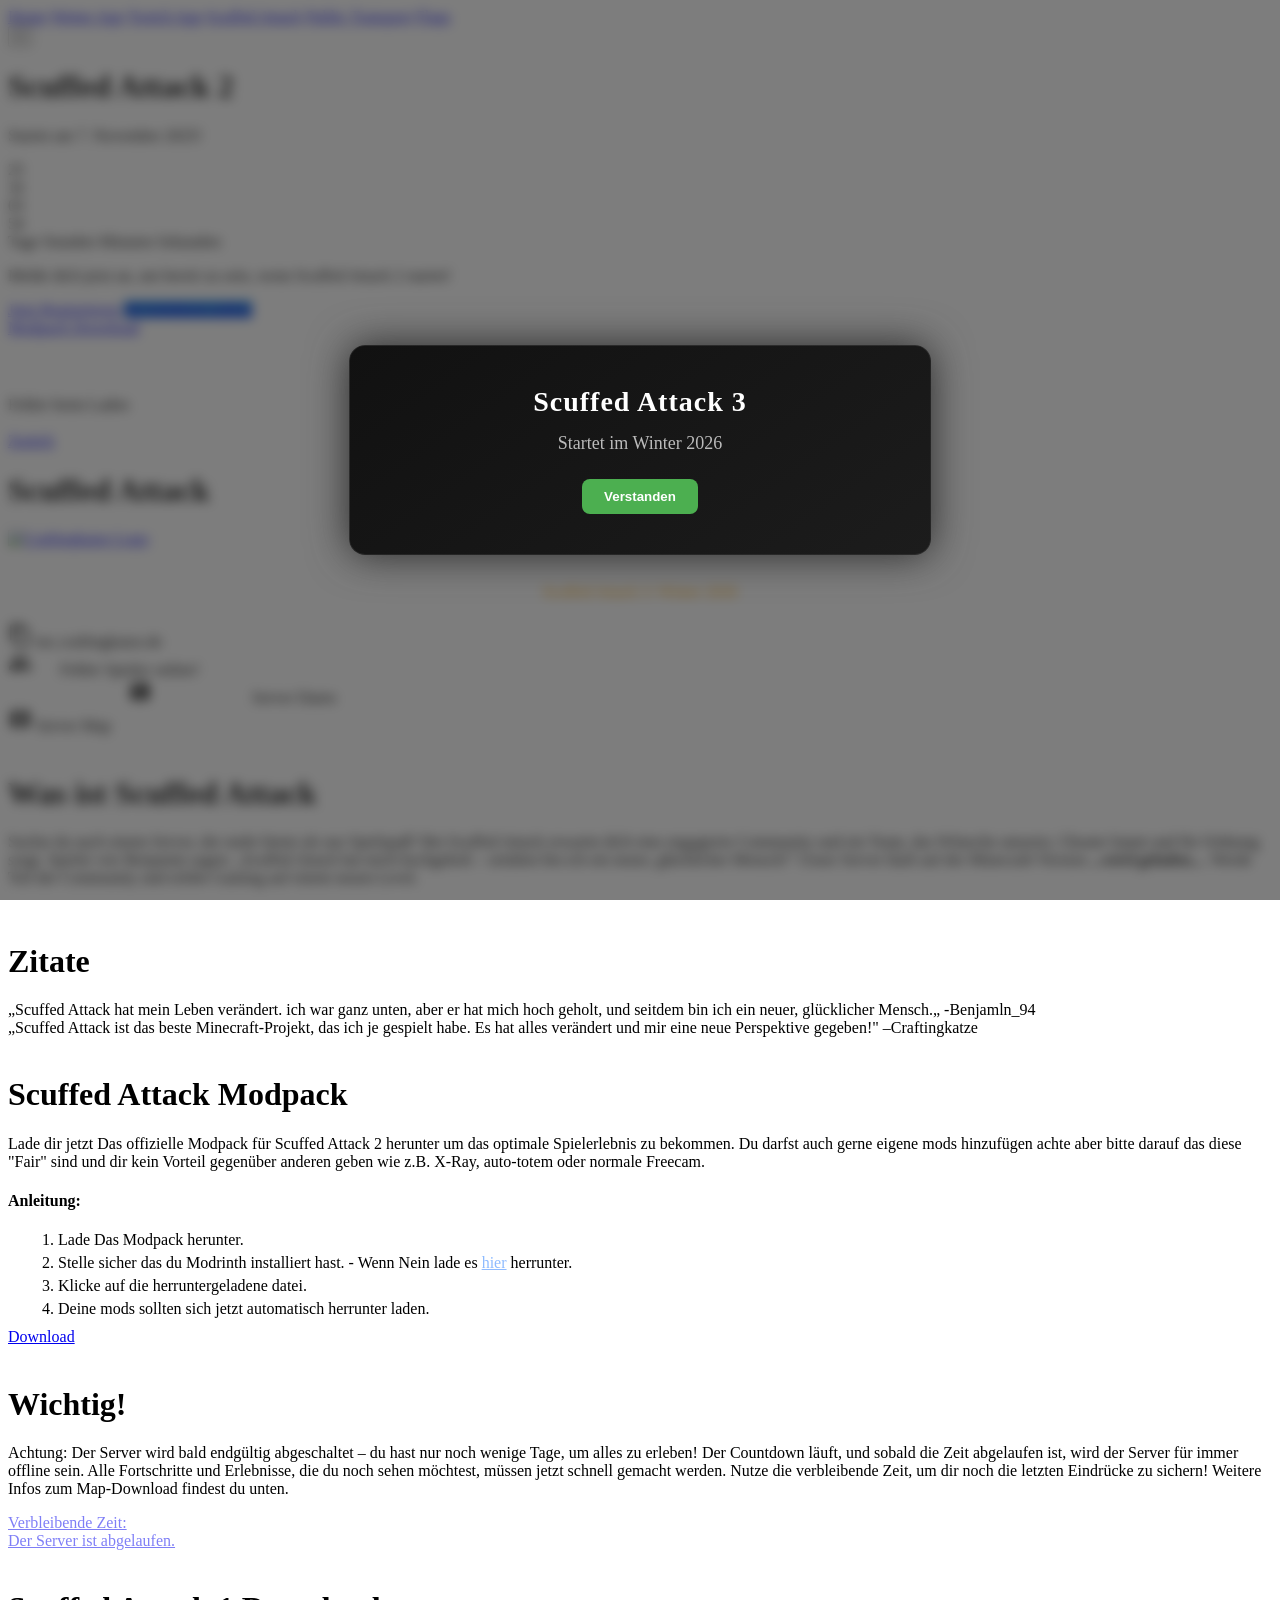
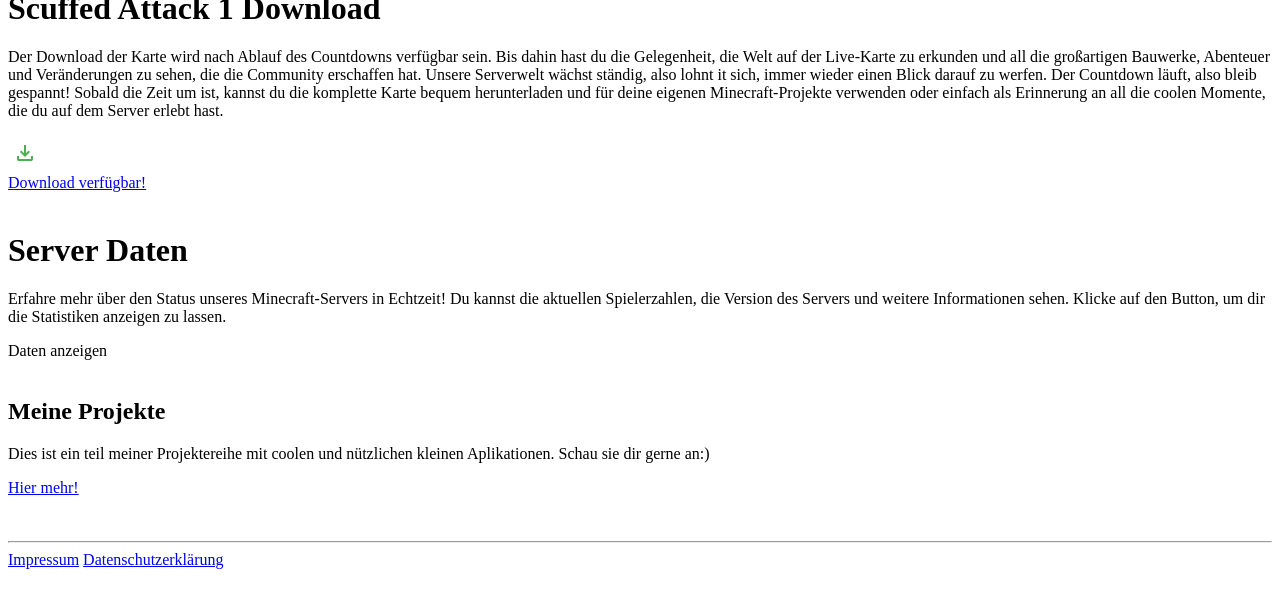
==== server.html @ d5ae9a17 "Rename server.html.txt to server.html" ====
<!DOCTYPE html>
<html lang="de">
<head>
    <link rel="icon" type="image/png" href="CC v2-1grau (1) - Kopie.png">
    <nav>
        <a href="/" >Home</a>
        <a href="wetter" >Wetter App</a>
        <a href="twitch">Twitch App</a>
        <a href="server" class="active">Scuffed Attack</a>
        <a href="/bvg/">Public Transport</a>
        <a href="flags">Flags</a>
    </nav>
    <meta charset="UTF-8">
    <link rel="stylesheet" href="https://cdnjs.cloudflare.com/ajax/libs/font-awesome/6.0.0-beta3/css/all.min.css">
    <link href="https://fonts.googleapis.com/icon?family=Material+Icons" rel="stylesheet">
    <link href="https://fonts.googleapis.com/icon?family=Material+Icons+Outlined" rel="stylesheet">
    <link href="https://fonts.googleapis.com/icon?family=Material+Symbols+Outlined" rel="stylesheet" />
    <link rel="stylesheet" href="https://fonts.googleapis.com/css2?family=Material+Symbols+Outlined:opsz,wght,FILL,GRAD@20..48,100..700,0..1,-50..200&icon_names=download" />
    <link rel="stylesheet" href="https://fonts.googleapis.com/css2?family=Material+Symbols+Outlined:opsz,wght,FILL,GRAD@20..48,100..700,0..1,-50..200&icon_names=open_in_new" />
    <meta name="viewport" content="width=device-width, initial-scale=1.0">
    <title>Scuffed Attack</title>
    <link rel="stylesheet" href="style.css">
    <link rel="stylesheet" href="server-style3.css">
       
</head>
<body>
<div id="winterPopup" onclick="closeWinterPopup()" style="
    position: fixed;
    inset: 0;
    background: #2c2c2c9c;
    backdrop-filter: blur(6px);
    display: flex;
    align-items: center;
    justify-content: center;
    z-index: 9999;
    font-family: inherit;
">

    <div style="
        background: linear-gradient(145deg, #111, #1c1c1c);
        color: #fff;
        padding: 40px 50px;
        border-radius: 16px;
        text-align: center;
        max-width: 480px;
        width: 90%;
        border: 1px solid rgba(255,255,255,0.08);
        box-shadow: 0 0 40px #2c2c2c;
        animation: popupFade 0.4s ease;
    ">
        <h2 style="
            margin: 0 0 15px 0;
            font-size: 28px;
            letter-spacing: 1px;
        ">
            Scuffed Attack 3
        </h2>

        <p style="
            margin: 0;
            font-size: 18px;
            color: #bbb;
        ">
            Startet im Winter 2026
        </p>

        <button onclick="document.getElementById('winterPopup').style.display='none'"
            style="
                margin-top: 25px;
                padding: 10px 22px;
                border-radius: 8px;
                border: none;
                background: #4CAF50;
                color: white;
                font-weight: 600;
                cursor: pointer;
                transition: all 0.2s ease;
            "
            onmouseover="this.style.transform='scale(1.05)'"
            onmouseout="this.style.transform='scale(1)'"
        >
            Verstanden
        </button>
    </div>
</div>

<style>
@keyframes popupFade {
    from { opacity: 0; transform: scale(0.9); }
    to { opacity: 1; transform: scale(1); }
}
</style>

    <!-- Fullscreen Popup -->
    <div id="fullscreen-popup">
        <button class="close-popup" onclick="closeFullscreenPopup()">×</button> 
        <div class="popup-content">
            <h1 class="popup-title">Scuffed Attack 2</h1>
            <p class="popup-subtitle">Startet am 7. November 2025!</p>
            
            <div class="countdown-container">
                <div class="countdown-row">
                    <div class="countdown-item" id="countdown-days">00</div>
                    <div class="countdown-item" id="countdown-hours">00</div>
                    <div class="countdown-item" id="countdown-minutes">00</div>
                    <div class="countdown-item" id="countdown-seconds">00</div>
                </div>
                <div class="countdown-labels">
                    <span class="countdown-label">Tage</span>
                    <span class="countdown-label">Stunden</span>
                    <span class="countdown-label">Minuten</span>
                    <span class="countdown-label">Sekunden</span>
                </div>
            </div>
            
            <p class="popup-message">Melde dich jetzt an, um bereit zu sein, wenn Scuffed Attack 2 startet!</p>
            <a href="https://tally.so/r/wo4P4P" target="_self" class="signup-button">Jetzt Registrieren</a>
            <a href="https://www.paypal.com/pool/9jJ4zu03XI?sr=ancr" target="_blank" class="signup-button" style="background-color: #0170df;">3€ Gebühren zahlen</a>
            <br>
           
          
             <div>
            <a class="server-card" href="https://craftingkatze.de/mod-download/scuffed-attack-2-v1.mrpack" target="_blank">Modpack Download</a>
            </div>

            <h3 style="color: #fff;">Bereits registrierte Spieler:</h3>
            
            <!-- Hier wird die Liste der registrierten Spieler angezeigt -->
            <div class="registered-players-popup">
                <div id="all-players-list" class="loading">Lade Spieler...</div>
            </div>
            
            <br>
            <a href="https://craftingkatze.de" target="_self" class="server-card">Zurück</a>
        </div>
    </div>

    <header>
        <h1 class="card-textzwei">Scuffed Attack</h1>
        <a href="/" target="_">
            <img src="CC v2-1grau (1) - Kopie.png" alt="Craftingkatze Logo" class="logo" draggable="false">
        </a>        
        <div class="card-textzwei" style="display: flex; align-items: center; justify-content: center; height: 3vh; margin-top: 30px; user-select: none; -webkit-user-select: none; -ms-user-select: none;">
            <div class="server-card" title="Serverstatus: Klicke zum Aktualisieren" onclick="checkServerStatus()" style="width: 25%; text-align: center; min-width: 350px; max-width: 500px;">
                <span id="status-indicator" class="status-dot"></span>
                <span class="card-text" id="server-status">Lädt...</span>
            </div>
        </div>
    </header>
<br>
<div class="cards-container">
    <!-- Server-IP-Karte -->
    <div class="server-card" title="Klicke, um die Server-IP zu kopieren" onclick="copyToClipboard('mc.craftingkatze.de')">
        <span class="material-icons">content_copy</span>
        <span id="copyButton" class="card-text">mc.craftingkatze.de</span>
    </div>

    <!-- Spieleranzahl-Karte -->
    <div class="server-card" style="user-select: none; -webkit-user-select: none; -ms-user-select: none;" title="Spieleranzahl auf dem Server" onclick="showPlayerList()">
        <span class="material-icons">groups</span>
        <span class="card-text" id="player-count">Lädt...</span>
        <span class="card-text"> Spieler online!</span>
    </div>
</div>
<div class="cards-container">
    <!-- Server Daten -->
    <div class="server-card" title="Klicke, um die Server Daten anzuzeigen" onclick="openServerData()">
        <span class="material-icons">data_saver_on</span>
        <span class="card-text">Server Daten</span>
    </div>

    <!-- Map -->
     <!--style="pointer-events: none; opacity: 0.5;"-->
    <div class="server-card" title="Klicke, um die Server Map zu öffnen" onclick="openMapPopup()">
        <span class="material-icons">map</span>
         <span class="card-text">Server Map</span>
    </div>
</div>


    
<!-- Map Popup -->
<div id="map-popup" style="
    display:none;
    position:fixed;
    inset:0;
    background:rgba(0,0,0,0.8);
    backdrop-filter: blur(6px);
    z-index:9999;
    align-items:center;
    justify-content:center;
    flex-direction:column;
">

    <button onclick="closeMapPopup()" style="
        position:absolute;
        top:20px;
        right:30px;
        font-size:30px;
        background:none;
        border:none;
        color:white;
        cursor:pointer;
    ">×</button>

    <div style="max-width:90%; max-height:90%; overflow:auto;">
        <h2 style="color: #fff;">Scuffed Attack 2 Map</h2>
        <br>
        <img src="map/scuffed-attack-2-map.png" style="width:100%; margin-bottom:20px; border-radius:12px;">
    </div>
</div>
<br>
    <main>
        <div class="content">
            <h1 class="descriptionuno">Was ist Scuffed Attack</h1>
            <div class="description">
                <p id="server-description">
                    Suchst du nach einem Server, der mehr bietet als nur Spielspaß? Bei Scuffed Attack erwartet dich eine engagierte Community und ein Team, das Wünsche umsetzt, Cheater bannt und für Ordnung sorgt. Spieler wie Benjamin sagen: „Scuffed Attack hat mich hochgeholt – seitdem bin ich ein neuer, glücklicher Mensch!"
                    Unser Server läuft auf der Minecraft-Version <span style="font-weight: bold;" id="server-version">...wird geladen...</span>. Werde Teil der Community und erlebe Gaming auf einem neuen Level.
                </p>
            </div>
        </div>
        
<div id="player-list-modal" style="display:none; position: fixed; top: 50%; left: 50%; transform: translate(-50%, -50%); z-index: 1000;">
    <h2>Spielerliste</h2>
    
    <!-- Online-Spieler Bereich -->
    <div class="player-list-section">
        <h3><span class="status-indicator online-indicator"></span>Online: <span id="online-count" class="player-count">00</span></h3> 
        <div id="online-players"></div>
    </div>
    
    <!-- Trennlinie -->
    <div class="list-divider"></div>
    
    <!-- Offline-Spieler Bereich -->
    <div class="player-list-section">
        <h3><span class="status-indicator offline-indicator"></span>Offline: <span id="offline-count" class="player-count">00</span></h3>
        <div id="offline-players"></div>
    </div>
    
    <button class="server-card" onclick="closePlayerList()">Schließen</button>
</div>

        <!-- Modal für registrierte Spieler -->
        <div id="registered-players-modal" style="display:none; position: fixed; top: 50%; left: 50%; transform: translate(-50%, -50%); z-index: 1000;">
            <div class="modal-content">
                <h2>Registrierte Spieler</h2>
                <div id="registered-players-list" class="player-list loading">Lade Spieler...</div>
                <button class="server-card" onclick="closeRegisteredPlayers()">Schließen</button>
            </div>
        </div>
        
        <div id="overlay" style="display: none; position: fixed; top: 0; left: 0; width: 100%; height: 100%; background: rgba(0, 0, 0, 0.7); z-index: 999;" onclick="closePlayerList(); closeRegisteredPlayers();"></div>
        
      <br>
      
      <div class="content">
          <h1 class="descriptionuno">Zitate</h1>
          <div class="quotes-section">
              <div class="quote-card">
                  „Scuffed Attack hat mein Leben verändert. ich war ganz unten, aber er hat mich hoch geholt, und seitdem bin ich ein neuer, glücklicher Mensch.„ -Benjamln_94
              </div>
              <div class="quote-card">
                  „Scuffed Attack ist das beste Minecraft-Projekt, das ich je gespielt habe. Es hat alles verändert und mir eine neue Perspektive gegeben!" –Craftingkatze
              </div>               
          </div>
      </div>

      <br>
         <div class="content">
          <h1 class="descriptionuno">Scuffed Attack Modpack</h1>
          <div class="description">
            <p>
              Lade dir jetzt Das offizielle Modpack für Scuffed Attack 2 herunter um das optimale Spielerlebnis zu bekommen. Du darfst auch gerne eigene mods hinzufügen achte aber bitte darauf das diese
              "Fair" sind und dir kein Vorteil gegenüber anderen geben wie z.B. X-Ray, auto-totem oder normale Freecam.
            </p>
            <h4>Anleitung:</h4>
            <ol style="margin: 10px;">
               <li style="margin-bottom: 5px;">Lade Das Modpack herunter. </li>
                  <li style="margin-bottom: 5px;">Stelle sicher das du Modrinth installiert hast. 
                      - Wenn Nein lade es <a style="color: rgb(142, 187, 255); font-weight: normal; text-decoration: underline;" href="https://modrinth.com/app" target="_blank">hier</a> herrunter.</li>  
                  <li style="margin-bottom: 5px;">Klicke auf die herruntergeladene datei.</li>  
                  <li>Deine mods sollten sich jetzt automatisch herrunter laden.</li>  
            </ol>
          </div>
          <div>
            <a class="server-card" href="https://craftingkatze.de/mod-download/scuffed-attack-2-v1.mrpack" target="_blank">Download</a>
          </div>
      </div>
      <br> 
     <!-- <div class="content">
          <h1 class="descriptionuno">Server Live Map</h1>
          <div class="description">
              <p>
                  Entdecke die Welt von unserem Minecraft-Server in Echtzeit! Unsere Live-Karte zeigt dir alle wichtigen Details, die du brauchst, um in unserer Welt richtig durchzustarten. Egal, ob du gerade auf einem Abenteuer bist, neue Bauwerke entdecken möchtest oder einfach nur sehen willst, was andere Spieler gerade tun – die Karte bietet dir einen spannenden Überblick. Du kannst Spielerstandorte, riesige Bauten und sogar versteckte Geheimnisse entdecken, die du sonst vielleicht nie finden würdest. 
              </p>
          </div>
          <div>
              <a class="server-card" id="map-button" href="http://www.map.craftingkatze.de/?worldname=FinalWorld2&mapname=flat&zoom=3&x=2646&y=64&z=4231#" target="_blank" title="Karte Online">Karte öffnen</a>
          </div>
      </div>
      
      <br>
-->
      
      <div class="content">
          <h1 class="descriptionuno">Wichtig!</h1>
          <div class="description">
              <p>
                  Achtung: Der Server wird bald endgültig abgeschaltet – du hast nur noch wenige Tage, um alles zu erleben! Der Countdown läuft, und sobald die Zeit abgelaufen ist, wird der Server für immer offline sein. Alle Fortschritte und Erlebnisse, die du noch sehen möchtest, müssen jetzt schnell gemacht werden. Nutze die verbleibende Zeit, um dir noch die letzten Eindrücke zu sichern! Weitere Infos zum Map-Download findest du unten.
              </p>
              <div>
                  <div style="pointer-events: none; opacity: 0.5;" title="Nach Ablauf ist der Server für immer aus!">
                      <a class="server-card" id="material-symbols-outlined" href="#">    
                          <span class="card-textzwei">Verbleibende Zeit:</span>
                          <div id="timeRemaining">Lädt...</div>
                      </a>
                  </div>
              </div>
          </div>
      </div>
        
      <br>
      
      <div class="content">
          <h1 class="descriptionuno">Scuffed Attack 1 Download</h1>
          <div class="description">
              <p>
                Der Download der Karte wird nach Ablauf des Countdowns verfügbar sein. Bis dahin hast du die Gelegenheit, die Welt auf der Live-Karte zu erkunden und all die großartigen Bauwerke, Abenteuer und Veränderungen zu sehen, die die Community erschaffen hat. Unsere Serverwelt wächst ständig, also lohnt it sich, immer wieder einen Blick darauf zu werfen. Der Countdown läuft, also bleib gespannt! Sobald die Zeit um ist, kannst du die komplette Karte bequem herunterladen und für deine eigenen Minecraft-Projekte verwenden oder einfach als Erinnerung an all die coolen Momente, die du auf dem Server erlebt hast.
              </p>
          </div>
          <div>
            <div title="Nach Ablauf ist Der Map-Download möglich">
              <a class="server-card" id="download-button" href="https://drive.usercontent.google.com/download?id=11FDvL9d7p83rmGUDhzwGLV-Vmwrrmx39&export=download&authuser=0&confirm=t&uuid=11e3dd3d-9fa9-4ae5-84e6-7ce6e0be6c1f&at=AIrpjvOAQni9lmnszy-D8vRRf9bf%3A1736375994568" target="_blank">    
              <svg xmlns="http://www.w3.org/2000/svg" height="24px" viewBox="0 -960 960 960" width="24px" fill="#4CAF50" style="margin: 5px;">
              <path d="M480-320 280-520l56-58 104 104v-326h80v326l104-104 56 58-200 200ZM240-160q-33 0-56.5-23.5T160-240v-120h80v120h480v-120h80v120q0 33-23.5 56.5T720-160H240Z"/>
              </svg>
                <div id="countdown">Lädt...</div>
              <span class="card-textzwei"></span>
              </a>
          </div>
      </div>
      </div>
      
      <br>
      
      <div class="content">
          <h1 class="descriptionuno">Server Daten</h1>
          <div class="description">
            <p>
              Erfahre mehr über den Status unseres Minecraft-Servers in Echtzeit! Du kannst die aktuellen Spielerzahlen, die Version des Servers und weitere Informationen sehen. Klicke auf den Button, um dir die Statistiken anzeigen zu lassen.
            </p>
          </div>
          <div>
            <a class="server-card" onclick="openServerData()">Daten anzeigen</a>
          </div>
      </div>
      
      <!-- Popup für die Serverstatistiken -->
      <div id="server-data-modal" style="display:none; position: fixed; top: 50%; left: 50%; transform: translate(-50%, -50%); z-index: 1000;">
          <div>
              <h2>Serverdaten</h2>
              <div id="server-data" class="server-data loading">Lade Serverdaten...</div>
              <!-- Button zum Schließen des Popups -->
              <button class="server-card" onclick="closeServerData()">Schließen</button>
          </div>
      </div>
      <br>
       <section class="projects">
        <h2>Meine Projekte</h2>
        <p>Dies ist ein teil meiner Projektereihe mit coolen und nützlichen kleinen Aplikationen. Schau sie dir gerne an:) </p>
        <div class="project-buttons">
            <a href="/#Projekte" class="project-button">Hier mehr!</a>
        </div>
        <br />
    </section>
      <br>
    </main>
    
    <hr>
    
    <div class="footer">
        <a href="/imp">Impressum</a>
        <a href="/Datenschutzerklaerung">Datenschutzerklärung</a>
    </div>
    <br>

    <script>
    // ========== KONFIGURATION ==========
    const CONFIG = {
        GOOGLE_SHEETS_URL: '/tabelle/example1.tsv',
        PRIMARY_TSV_URL: 'https://docs.google.com/spreadsheets/d/e/2PACX-1vSjFudCkidZAMLqBf2TtXORa27pJhDtHcm_8tmL-iZNMp1x-VVVLCUZ7BT0UUVZt9H8jK07Npvl3ZGu/pub?gid=0&single=true&output=tsv',
        SERVER_IP: "mc.craftingkatze.de",
        API_URL: "https://api.mcstatus.io/v2/status/java/mc.craftingkatze.de",
        SERVER_SHUTDOWN_DATE: '2026-01-11T00:30:00',
        SCUFFED_ATTACK_2_DATE: '2026-12-31T23:59:59',
        CACHE_DURATION: 30000,
        RETRY_DELAY: 5000,
        MAX_RETRIES: 3
    };

    // ========== GLOBALE VARIABLEN ==========
    let specialPlayers = [];
    let cache = {
        players: { data: null, timestamp: 0 },
        serverStatus: { data: null, timestamp: 0 },
        registeredPlayers: { data: null, timestamp: 0 }
    };
    let retryCounters = {
        players: 0,
        serverStatus: 0,
        registeredPlayers: 0
    };

    // ========== CACHE MANAGEMENT ==========
    function getCachedData(key) {
        const now = Date.now();
        const cached = cache[key];
        if (cached && cached.data && (now - cached.timestamp) < CONFIG.CACHE_DURATION) {
            console.log(`[CACHE] ${key} aus Cache geladen`);
            return cached.data;
        }
        return null;
    }

    function setCachedData(key, data) {
        cache[key] = {
            data: data,
            timestamp: Date.now()
        };
    }

    // ========== FEHLERBEHANDLUNG ==========
    function handleError(context, error, elementId = null, fallbackText = "Fehler") {
        console.error(`[${context}] Fehler:`, error);
        
        if (elementId && document.getElementById(elementId)) {
            const element = document.getElementById(elementId);
            element.textContent = fallbackText;
            element.classList.add('error-message');
            element.classList.remove('loading');
        }
        
        // Retry-Logik
        if (retryCounters[context] < CONFIG.MAX_RETRIES) {
            retryCounters[context]++;
            console.log(`[${context}] Wiederholung ${retryCounters[context]}/${CONFIG.MAX_RETRIES} in ${CONFIG.RETRY_DELAY}ms`);
            setTimeout(() => {
                switch(context) {
                    case 'players':
                        fetchPlayerCount();
                        fetchPlayerList();
                        break;
                    case 'serverStatus':
                        checkServerStatus();
                        break;
                    case 'registeredPlayers':
                        loadRegisteredPlayersForPopup();
                        break;
                }
            }, CONFIG.RETRY_DELAY);
        }
    }

    // ========== SPECIAL PLAYERS MANAGEMENT ==========
    function loadSpecialPlayersFromSheet() {
        console.log("[LOAD] Lade specialPlayers...");
        
        const cached = getCachedData('registeredPlayers');
        if (cached) {
            processSpecialPlayers(cached);
            return;
        }

        // Zuerst versuchen, von example.com zu laden (schneller)
        fetch(CONFIG.GOOGLE_SHEETS_URL)
            .then(response => {
                if (!response.ok) throw new Error(`HTTP ${response.status}`);
                return response.text();
            })
            .then(tsvData => {
                setCachedData('registeredPlayers', tsvData);
                processSpecialPlayers(tsvData);
                retryCounters.registeredPlayers = 0;
            })
            .catch(error => {
                console.log("[LOAD] example.com fehlgeschlagen, versuche TSV-URL...");
                // Fallback auf die langsame TSV-URL
                fetch(CONFIG.PRIMARY_TSV_URL)
                    .then(response => {
                        if (!response.ok) throw new Error(`HTTP ${response.status}`);
                        return response.text();
                    })
                    .then(tsvData => {
                        setCachedData('registeredPlayers', tsvData);
                        processSpecialPlayers(tsvData);
                        retryCounters.registeredPlayers = 0;
                    })
                    .catch(fallbackError => {
                        handleError('registeredPlayers', fallbackError);
                    });
            });
    }

    // In der processSpecialPlayers Funktion - Beitragsstatus aus Spalte 12 lesen
    function processSpecialPlayers(tsvData) {
        const rows = tsvData.split('\n').slice(1);
        specialPlayers = [];
        
        rows.forEach(row => {
            if (row.trim() === '') return;
            
            const columns = row.split('\t');
            if (columns.length < 12) return;
            
            const minecraftName = columns[5] ? columns[5].trim() : '';
            const tag = columns[9] ? columns[9].trim().toLowerCase() : '';
            const hasPaid = columns[12] ? columns[12].trim().toLowerCase() === 'true' : false;
            const coordX = columns[10] ? columns[10].trim() : '';
            const coordY = columns[11] ? columns[11].trim() : '';
            
            if (minecraftName && minecraftName !== 'Unbekannt') {
                let formattedTag = "Player";
                switch(tag) {
                    case 'owner':
                        formattedTag = "Owner";
                        break;
                    case 'admin':
                        formattedTag = "Admin";
                        break;
                    case 'co-admin':
                        formattedTag = "Co-Admin";
                        break;
                    case 'vip':
                        formattedTag = "VIP";
                        break;
                    default:
                        formattedTag = "Player";
                }
                
                let generatedLink = "";
                if (coordX && coordY) {
                    generatedLink = `http://www.map.craftingkatze.de/#world1:${coordX}:36:${coordY}:266:0:0:0:1:flat`;
                }
                
                specialPlayers.push({
                    name: minecraftName,
                    extraLink: generatedLink,
                    tag: formattedTag,
                    hasPaid: hasPaid,
                    hasLink: generatedLink && generatedLink !== '' && isValidUrl(generatedLink),
                    coordX: coordX,
                    coordY: coordY
                });
            }
        });
        
        console.log("[LOAD] Special players geladen:", specialPlayers.length);
    }

    function isValidUrl(string) {
        try {
            const url = new URL(string);
            return url.protocol === "http:" || url.protocol === "https:";
        } catch (_) {
            return false;
        }
    }

    function createPlayerTag(tagType) {
        const tag = document.createElement("span");
        tag.classList.add("player-tag");
        
        switch(tagType) {
            case "Admin":
                tag.classList.add("tag-admin");
                tag.textContent = "Admin";
                break;
            case "Owner":
                tag.classList.add("tag-owner");
                tag.textContent = "Owner";
                break;
            case "Co-Admin":
                tag.classList.add("tag-coadmin");
                tag.textContent = "Co-Admin";
                break;
            case "VIP":
                tag.classList.add("tag-vip");
                tag.textContent = "Donor";
                break;
            default:
                tag.classList.add("tag-player");
                tag.textContent = "Player";
        }
        
        return tag;
    }

    function getSpecialPlayers() {
        return specialPlayers.length > 0 ? specialPlayers : [];
    }

    // ========== FULLSCREEN POPUP ==========
    function showFullscreenPopup() {
        const popup = document.getElementById('fullscreen-popup');
        const targetDate = new Date(CONFIG.SCUFFED_ATTACK_2_DATE).getTime();
        const now = new Date().getTime();
        
        if (now < targetDate) {
            popup.classList.remove('hidden');
            startCountdown();
            loadRegisteredPlayersForPopup();
            popup.classList.add('hidden'); // -- "" DAS VERHINDERT DAS POPUP "" --
        } else {
            popup.classList.add('hidden');
        }
    }
    
    function closeFullscreenPopup() {
        document.getElementById('fullscreen-popup').classList.add('hidden');
    }
    
    function startCountdown() {
        const targetDate = new Date(CONFIG.SCUFFED_ATTACK_2_DATE).getTime();
        
        function updateCountdown() {
            const now = new Date().getTime();
            const timeLeft = targetDate - now;
            
            if (timeLeft <= 0) {
                closeFullscreenPopup();
                return;
            }
            
            const days = Math.floor(timeLeft / (1000 * 60 * 60 * 24));
            const hours = Math.floor((timeLeft % (1000 * 60 * 60 * 24)) / (1000 * 60 * 60));
            const minutes = Math.floor((timeLeft % (1000 * 60 * 60)) / (1000 * 60));
            const seconds = Math.floor((timeLeft % (1000 * 60)) / 1000);
            
            document.getElementById('countdown-days').textContent = days.toString().padStart(2, '0');
            document.getElementById('countdown-hours').textContent = hours.toString().padStart(2, '0');
            document.getElementById('countdown-minutes').textContent = minutes.toString().padStart(2, '0');
            document.getElementById('countdown-seconds').textContent = seconds.toString().padStart(2, '0');
            
            setTimeout(updateCountdown, 1000);
        }
        
        updateCountdown();
    }

    // ========== REGISTRIERTE SPIELER ==========
    function loadRegisteredPlayersForPopup() {
        const allPlayersList = document.getElementById("all-players-list");
        if (!allPlayersList) return;
        
        allPlayersList.innerHTML = "Lade Spieler...";
        allPlayersList.classList.add('loading');

        const cached = getCachedData('registeredPlayers');
        if (cached) {
            displayRegisteredPlayers(cached, allPlayersList);
            return;
        }

        // Zuerst versuchen, von example.com zu laden (schneller)
        fetch(CONFIG.GOOGLE_SHEETS_URL)
            .then(response => {
                if (!response.ok) throw new Error(`HTTP ${response.status}`);
                return response.text();
            })
            .then(tsvData => {
                setCachedData('registeredPlayers', tsvData);
                displayRegisteredPlayers(tsvData, allPlayersList);
                retryCounters.registeredPlayers = 0;
            })
            .catch(error => {
                console.log("[LOAD] example.com fehlgeschlagen, versuche TSV-URL...");
                // Fallback auf die langsame TSV-URL
                fetch(CONFIG.PRIMARY_TSV_URL)
                    .then(response => {
                        if (!response.ok) throw new Error(`HTTP ${response.status}`);
                        return response.text();
                    })
                    .then(tsvData => {
                        setCachedData('registeredPlayers', tsvData);
                        displayRegisteredPlayers(tsvData, allPlayersList);
                        retryCounters.registeredPlayers = 0;
                    })
                    .catch(fallbackError => {
                        handleError('registeredPlayers', fallbackError, 'all-players-list', "Fehler beim Laden");
                    });
            });
    }

    function displayRegisteredPlayers(tsvData, container) {
        const rows = tsvData.split('\n').slice(1);
        container.innerHTML = "";
        container.classList.remove('loading');

        if (rows.length === 0 || (rows.length === 1 && rows[0].trim() === '')) {
            container.innerHTML = "Noch keine registrierten Spieler.";
            return;
        }
        
        let playerCount = 0;
        
        rows.forEach(row => {
            if (row.trim() === '' || playerCount >= 18) return;
            
            const columns = row.split('\t');
            if (columns.length < 12) return;
            
            const realName = columns[4] ? columns[4].trim() : '';
            const minecraftName = columns[5] ? columns[5].trim() : 'Unbekannt';
            const hasPaid = columns[12] ? columns[12].trim().toLowerCase() === 'true' : false;
            
            if (minecraftName === 'Unbekannt' || minecraftName === '') return;
            
            let role = "Player";
            const specialPlayer = getSpecialPlayers().find(sp => sp.name === minecraftName);
            if (specialPlayer) {
                role = specialPlayer.tag;
            }
            
            const playerItem = createPlayerItem(minecraftName, realName, role, hasPaid);
            container.appendChild(playerItem);
            playerCount++;
        });
        
        if (rows.length > 18) {
            const morePlayers = document.createElement("div");
            morePlayers.textContent = `... und ${rows.length - 18} weitere Spieler`;
            morePlayers.style.fontSize = "1.1rem";
            morePlayers.style.fontStyle = "italic";
            morePlayers.style.marginTop = "8px";
            container.appendChild(morePlayers);
        }
    }

    // In der createPlayerItem Funktion - nur für nicht bezahlte Spieler reduzierte Opacity
    function createPlayerItem(minecraftName, realName, role, hasPaid) {
        const playerHead = document.createElement("img");
        playerHead.src = `https://mc-heads.net/avatar/${minecraftName}/36`;
        playerHead.alt = `${minecraftName} Avatar`;
        playerHead.loading = "lazy";
        playerHead.style.width = "36px";
        playerHead.style.height = "36px";
        playerHead.style.marginRight = "18px";

        const playerName = document.createElement("span");
        playerName.textContent = minecraftName;
        playerName.style.fontSize = "1.5rem";
        playerName.style.color = "#fff";

        const realNameElement = document.createElement("span");
        if (realName && realName !== '') {
            realNameElement.textContent = ` (${realName})`;
            realNameElement.style.fontStyle = "italic";
            realNameElement.style.fontSize = "1.1rem";
            realNameElement.style.color = "#666";
            realNameElement.style.marginLeft = "8px";
        }

        const roleTag = createPlayerTag(role);
        roleTag.style.alignSelf = "center";
        roleTag.style.marginLeft = "auto";
        roleTag.style.marginRight = "10px";
        roleTag.style.fontSize = "0.9rem";

        const nameContainer = document.createElement("div");
        nameContainer.style.display = "flex";
        nameContainer.style.alignItems = "center";
        nameContainer.style.flexGrow = "1";
        nameContainer.appendChild(playerHead);
        nameContainer.appendChild(playerName);
        nameContainer.appendChild(realNameElement);
        nameContainer.appendChild(roleTag);
            
        const icon = document.createElement("span");
        icon.classList.add("material-symbols-outlined");
        icon.textContent = "open_in_new";
        icon.style.cursor = "pointer";

        const playerItem = document.createElement("div");
        playerItem.classList.add("player-item");
        playerItem.style.cursor = "pointer";
        
        // Reduzierte Opacity für nicht bezahlte Spieler
        if (!hasPaid) {
            playerItem.style.opacity = "0.5";
            playerItem.style.position = "relative";
            
            // Text über dem Namen für nicht bezahlte Spieler
            const unpaidText = document.createElement("div");
            unpaidText.textContent = "Nicht bezahlt";
            unpaidText.style.position = "absolute";
            unpaidText.style.top = "12px";
            unpaidText.style.left = "310px";
            unpaidText.style.color = "#ff6b6b";
            unpaidText.style.fontSize = "1.2rem";
            unpaidText.style.fontStyle = "italic";
            unpaidText.style.fontWeight = "bold";
            unpaidText.style.backgroundColor = "rgba(0,0,0,0.7)";
            unpaidText.style.padding = "2px 6px";
            unpaidText.style.borderRadius = "4px";
            
            playerItem.appendChild(unpaidText);
        }
        
        playerItem.addEventListener("click", function() {
            window.open(`https://namemc.com/profile/${minecraftName}`, '_blank');
        });
        
        playerItem.appendChild(nameContainer);
        playerItem.appendChild(icon);

        return playerItem;
    }

    // In der createPlayerListItem Funktion - nur für nicht bezahlte Spieler reduzierte Opacity
   // In der createPlayerListItem Funktion - Real Name hinzufügen
function createPlayerListItem(player, isOnline) {
    const playerNameClean = player.name_clean || player.name_raw;
    
    // Real Name aus specialPlayers finden
    const specialPlayer = getSpecialPlayers().find(sp => sp.name === playerNameClean);
    const realName = specialPlayer ? getRealNameFromSpecialPlayers(playerNameClean) : '';
    
    // Rest der Funktion bleibt gleich...
    const playerHead = document.createElement("img");
    playerHead.src = `https://mc-heads.net/avatar/${playerNameClean}/40`;
    playerHead.alt = `${playerNameClean} Avatar`;
    playerHead.loading = "lazy";
    playerHead.style.width = "40px";
    playerHead.style.height = "40px";
    playerHead.style.marginRight = "15px";

    const playerName = document.createElement("span");
    playerName.textContent = playerNameClean;
    playerName.classList.add("player-name");
    playerName.style.fontSize = "1.6rem";
    playerName.style.color = "#fff";

    // Real Name Element erstellen
    const realNameElement = document.createElement("span");
    if (realName && realName !== '') {
        realNameElement.textContent = ` (${realName})`;
        realNameElement.style.fontStyle = "italic";
        realNameElement.style.fontSize = "1.1rem";
        realNameElement.style.color = "#666";
        realNameElement.style.marginLeft = "8px";
    }

    const linkButton = document.createElement("button");
    linkButton.classList.add("link-button");
    linkButton.style.display = "none";
    linkButton.innerHTML = '<span class="material-icons" style="font-size: 18px; margin-right: 5px;">home</span>Find Base';
    linkButton.title = "Zusätzlicher Link";
    linkButton.style.marginLeft = "4px";
    linkButton.style.marginRight = "5px";
    linkButton.style.padding = "8px 12px";
    linkButton.style.display = "flex";
    linkButton.style.alignItems = "center";
    linkButton.style.justifyContent = "center";
    linkButton.style.backgroundColor = "rgba(40, 40, 40, 0.37)"; 
    linkButton.style.border = "2px solid #4CAF50";
    linkButton.style.color = "#4CAF50";
    linkButton.style.borderRadius = "8px";
    linkButton.style.fontSize = "0.9em";
    linkButton.style.cursor = "pointer";
    linkButton.style.transition = "background-color 0.3s, color 0.3s";
    linkButton.style.minWidth = "80px";
    linkButton.style.textAlign = "center";
    linkButton.style.fontWeight = "500";

    const playerInfo = document.createElement("div");
    playerInfo.classList.add("player-info");
    playerInfo.style.display = "flex";
    playerInfo.style.alignItems = "center";
    playerInfo.style.flexGrow = "1";
    playerInfo.style.border = "none";
    playerInfo.appendChild(playerHead);
    playerInfo.appendChild(playerName);
    playerInfo.appendChild(realNameElement); // Real Name hinzufügen

    const statusBadge = document.createElement("span");
    statusBadge.classList.add("player-status");
    if (isOnline) {
        statusBadge.classList.add("status-online");
        statusBadge.textContent = "Online";
    } else {
        statusBadge.classList.add("status-offline");
        statusBadge.textContent = "Offline";
    }
    statusBadge.style.marginLeft = "auto";
    statusBadge.style.marginRight = "7px";

    const tagType = specialPlayer ? specialPlayer.tag : "Player";
    const tag = createPlayerTag(tagType);
    tag.style.alignSelf = "center";
    tag.style.marginRight = "10px";
    
    const icon = document.createElement("span");
    icon.classList.add("material-symbols-outlined");
    icon.textContent = "open_in_new";
    icon.style.color = "white";
    icon.style.marginLeft = "auto";
    icon.style.marginRight = "5px";
    icon.style.fontSize = "22px";

    const playerItem = document.createElement("div");
    playerItem.classList.add("player-item");
    playerItem.style.border = "none";
    
    // Reduzierte Opacity für nicht bezahlte Spieler
    const hasPaid = specialPlayer ? specialPlayer.hasPaid : false;
    if (!hasPaid) {
        playerItem.style.opacity = "0.5";
        playerItem.style.position = "relative";
        
        // Text über dem Namen für nicht bezahlte Spieler
        const unpaidText = document.createElement("div");
        unpaidText.textContent = "Nicht bezahlt";
        unpaidText.style.position = "absolute";
        unpaidText.style.top = "17px";
        unpaidText.style.left = "310px";
        unpaidText.style.color = "#ff6b6b";
        unpaidText.style.fontSize = "1.0rem";
        unpaidText.style.fontStyle = "italic";
        unpaidText.style.fontWeight = "bold";
        unpaidText.style.backgroundColor = "rgba(0,0,0,0.7)";
        unpaidText.style.padding = "2px 6px";
        unpaidText.style.borderRadius = "4px";
        
        playerItem.appendChild(unpaidText);
    }
    
    playerItem.appendChild(playerInfo);
    
    if (specialPlayer && specialPlayer.hasLink) {
        linkButton.style.display = "flex";
        playerItem.appendChild(linkButton);
        linkButton.onclick = function(e) {
            e.stopPropagation();
            window.open(specialPlayer.extraLink, '_blank');
        };
    }
    
    playerItem.appendChild(tag);
    playerItem.appendChild(statusBadge);
    playerItem.appendChild(icon);

    playerItem.onclick = function() {
        window.open(`https://namemc.com/profile/${playerNameClean}`, '_blank');
    };

    return playerItem;
}

// Hilfsfunktion, um Real Name aus specialPlayers zu holen
function getRealNameFromSpecialPlayers(minecraftName) {
    const cached = getCachedData('registeredPlayers');
    if (!cached) return '';
    
    const rows = cached.split('\n').slice(1);
    for (let row of rows) {
        if (row.trim() === '') continue;
        
        const columns = row.split('\t');
        if (columns.length < 12) continue;
        
        const currentMinecraftName = columns[5] ? columns[5].trim() : '';
        const realName = columns[4] ? columns[4].trim() : '';
        
        if (currentMinecraftName === minecraftName && realName !== '') {
            return realName;
        }
    }
    return '';
}
    // ========== SERVER STATUS & SPIELERANZAHL ==========
    function copyToClipboard() {
        const button = document.getElementById("copyButton");
        if (!button) return;
        
        navigator.clipboard.writeText(CONFIG.SERVER_IP).then(() => {
            const originalText = button.textContent;
            button.textContent = "Kopiert!";
            setTimeout(() => {
                button.textContent = originalText;
            }, 1000);
        });
    }

    function fetchPlayerCount() {
        const playerCountElement = document.getElementById("player-count");
        if (!playerCountElement) return;

        const cached = getCachedData('serverStatus');
        if (cached) {
            updatePlayerCount(cached, playerCountElement);
            return;
        }

        fetch(CONFIG.API_URL)
            .then(response => {
                if (!response.ok) throw new Error(`HTTP ${response.status}`);
                return response.json();
            })
            .then(data => {
                setCachedData('serverStatus', data);
                updatePlayerCount(data, playerCountElement);
                retryCounters.serverStatus = 0;
            })
            .catch(error => {
                handleError('players', error, 'player-count', "Fehler");
            });
    }

    function updatePlayerCount(data, element) {
    if (data.online) {
        const playerCount = data.players.online;
        element.textContent = playerCount;
        element.classList.remove('error-message');
        
        // Tab-Titel aktualisieren
        document.title = playerCount > 0 ? `Scuffed Attack - ${playerCount}` : "Scuffed Attack";
    } else {
        element.textContent = "0";
        document.title = "Scuffed Attack"; // Zurücksetzen wenn offline
    }
}

    function checkServerStatus() {
        const targetDate = new Date(CONFIG.SCUFFED_ATTACK_2_DATE).getTime();
        const now = new Date().getTime();
        
        if (now < targetDate) {
            const timeLeft = targetDate - now;
            const days = Math.floor(timeLeft / (1000 * 60 * 60 * 24));
            const hours = Math.floor((timeLeft % (1000 * 60 * 60 * 24)) / (1000 * 60 * 60));
            const minutes = Math.floor((timeLeft % (1000 * 60 * 60)) / (1000 * 60));
            const seconds = Math.floor((timeLeft % (1000 * 60)) / 1000);
            
            const statusElement = document.getElementById('server-status');
            const indicatorElement = document.getElementById('status-indicator');
            
            if (statusElement && indicatorElement) {
                //statusElement.textContent = `Startet in: ${days}d ${hours}h ${minutes}m ${seconds}s`;
                statusElement.textContent = `Scuffed Attack 3: Winter 2026`;
                statusElement.style.color = 'orange';
                indicatorElement.className = 'status-dot orange';
            }
            
            setTimeout(checkServerStatus, 1000);
        } else {
            const cached = getCachedData('serverStatus');
            if (cached) {
                updateServerStatus(cached);
                return;
            }

            fetch(CONFIG.API_URL)
                .then(response => {
                    if (!response.ok) throw new Error(`HTTP ${response.status}`);
                    return response.json();
                })
                .then(data => {
                    setCachedData('serverStatus', data);
                    updateServerStatus(data);
                    retryCounters.serverStatus = 0;
                })
                .catch(error => {
                    handleError('serverStatus', error);
                });
        }
    }

    function updateServerStatus(data) {
        const statusElement = document.getElementById('server-status');
        const indicatorElement = document.getElementById('status-indicator');
        
        if (!statusElement || !indicatorElement) return;

        if (data.online) {
            statusElement.textContent = 'Server Online!';
            statusElement.style.color = 'green';
            indicatorElement.className = 'status-dot green';
        } else {
            statusElement.textContent = 'Server Offline!';
            statusElement.style.color = 'red';
            indicatorElement.className = 'status-dot red';
        }
    }

    // ========== SPIELERLISTE MODAL ==========
    function showPlayerList() {
        fetchPlayerList();
        document.getElementById("player-list-modal").style.display = "block";
        document.getElementById("overlay").style.display = "block";
    }
    
    function closePlayerList() {
        document.getElementById("player-list-modal").style.display = "none";
        document.getElementById("overlay").style.display = "none";
    }

    function fetchPlayerList() {
        const cached = getCachedData('serverStatus');
        if (cached) {
            displayPlayerList(cached);
            return;
        }

        fetch(CONFIG.API_URL)
            .then(response => {
                if (!response.ok) throw new Error(`HTTP ${response.status}`);
                return response.json();
            })
            .then(data => {
                setCachedData('serverStatus', data);
                displayPlayerList(data);
                retryCounters.serverStatus = 0;
            })
            .catch(error => {
                handleError('players', error);
            });
    }

    function displayPlayerList(data) {
        const onlinePlayersElement = document.getElementById("online-players");
        const offlinePlayersElement = document.getElementById("offline-players");
        const onlineCountElement = document.getElementById("online-count");
        const offlineCountElement = document.getElementById("offline-count");

        if (!onlinePlayersElement || !offlinePlayersElement) return;

        onlinePlayersElement.innerHTML = "";
        offlinePlayersElement.innerHTML = "";

        document.getElementById("player-list-modal").style.display = "block";
        document.getElementById("overlay").style.display = "block";

        const formatCount = (count) => count < 10 ? `0${count}` : `${count}`;

        // Online-Spieler
        if (data.online && data.players && data.players.list) {
            const onlinePlayers = data.players.list;
            if (onlineCountElement) onlineCountElement.textContent = formatCount(onlinePlayers.length);
            
            onlinePlayers.forEach(player => {
                const playerItem = createPlayerListItem(player, true);
                onlinePlayersElement.appendChild(playerItem);
            });
        } else {
            if (onlineCountElement) onlineCountElement.textContent = formatCount(0);
        }

        // Offline-Spieler
        const cachedPlayers = getCachedData('registeredPlayers');
        if (cachedPlayers) {
            displayOfflinePlayers(cachedPlayers, data, offlinePlayersElement, offlineCountElement);
        } else {
            // Fallback-Logik für registrierte Spieler
            loadRegisteredPlayersWithFallback((tsvData) => {
                if (tsvData) {
                    displayOfflinePlayers(tsvData, data, offlinePlayersElement, offlineCountElement);
                } else {
                    if (offlineCountElement) offlineCountElement.textContent = "Fehler";
                }
            });
        }
    }

    function displayOfflinePlayers(tsvData, serverData, container, countElement) {
        const rows = tsvData.split('\n').slice(1);
        let offlineCount = 0;
        
        rows.forEach(row => {
            if (row.trim() === '') return;
            
            const columns = row.split('\t');
            if (columns.length < 12) return;
            
            const minecraftName = columns[5] ? columns[5].trim() : '';
            if (minecraftName === '' || minecraftName === 'Unbekannt') return;
            
            const isOnline = serverData.online && serverData.players && serverData.players.list && 
                            serverData.players.list.some(onlinePlayer => 
                                onlinePlayer.name_clean === minecraftName || 
                                onlinePlayer.name_raw === minecraftName);
            
            if (!isOnline) {
                const playerItem = createPlayerListItem({ name_clean: minecraftName, name_raw: minecraftName }, false);
                container.appendChild(playerItem);
                offlineCount++;
            }
        });
        
        if (countElement) countElement.textContent = offlineCount < 10 ? `0${offlineCount}` : `${offlineCount}`;
    }

    // ========== FALLBACK-LOGIK FÜR REGISTRIERTE SPIELER ==========
    function loadRegisteredPlayersWithFallback(callback) {
        const cached = getCachedData('registeredPlayers');
        if (cached) {
            callback(cached);
            return;
        }

        // Zuerst example.com versuchen
        fetch(CONFIG.GOOGLE_SHEETS_URL)
            .then(response => {
                if (!response.ok) throw new Error(`HTTP ${response.status}`);
                return response.text();
            })
            .then(tsvData => {
                setCachedData('registeredPlayers', tsvData);
                callback(tsvData);
            })
            .catch(error => {
                console.log("[FALLBACK] example.com fehlgeschlagen, versuche TSV-URL...");
                // Fallback auf TSV-URL
                fetch(CONFIG.PRIMARY_TSV_URL)
                    .then(response => {
                        if (!response.ok) throw new Error(`HTTP ${response.status}`);
                        return response.text();
                    })
                    .then(tsvData => {
                        setCachedData('registeredPlayers', tsvData);
                        callback(tsvData);
                    })
                    .catch(fallbackError => {
                        console.error("[FALLBACK] Beide Quellen fehlgeschlagen:", fallbackError);
                        callback(null);
                    });
            });
    }

    // ========== SERVER DATEN MODAL ==========
    function setupServerDataModal() {
        const popup = document.getElementById("server-data-modal");
        const overlay = document.getElementById("overlay");
        
        if (!popup || !overlay) return;
        
        overlay.addEventListener('click', function(event) {
            if (popup.style.display === "flex") {
                closeServerData();
            }
        });
        
        popup.addEventListener('click', function(event) {
            if (event.target === popup) {
                closeServerData();
            }
        });
    }

    function openServerData() {
        const popup = document.getElementById("server-data-modal");
        const overlay = document.getElementById("overlay");
        const serverDataElement = document.getElementById("server-data");
        
        if (!popup || !overlay || !serverDataElement) return;
        
        popup.style.display = "flex";
        overlay.style.display = "block";
        serverDataElement.innerHTML = "Lade Serverdaten...";
        serverDataElement.classList.add('loading');

        const cached = getCachedData('serverStatus');
        if (cached) {
            displayServerData(cached, serverDataElement);
            return;
        }

        fetch(CONFIG.API_URL)
            .then(response => {
                if (!response.ok) throw new Error(`HTTP ${response.status}`);
                return response.json();
            })
            .then(data => {
                setCachedData('serverStatus', data);
                displayServerData(data, serverDataElement);
                retryCounters.serverStatus = 0;
            })
            .catch(error => {
                serverDataElement.innerHTML = `<strong>Fehler beim Abrufen der Daten:</strong> ${error.message}`;
                serverDataElement.classList.remove('loading');
                serverDataElement.classList.add('error-message');
            });
    }

    function displayServerData(data, element) {
        element.classList.remove('loading');
        
        if (data.online) {
            let motdContent = "";
            if (data.motd && data.motd.clean) {
                if (Array.isArray(data.motd.clean)) {
                    motdContent = data.motd.clean.join('<br>');
                } else if (typeof data.motd.clean === 'string') {
                    motdContent = data.motd.clean;
                } else {
                    motdContent = "Keine MOTD verfügbar.";
                }
            } else {
                motdContent = "Keine MOTD verfügbar.";
            }

            const stats = `
            <br>
            <div>
                <span class="material-icons-outlined">check_circle</span> <strong>Server Online:</strong> Ja
            </div>
            <div>
                <span class="material-icons-outlined">people</span> <strong>Spieler Online:</strong> ${data.players.online} / ${data.players.max}
            </div>
            <div>
                <span class="material-icons-outlined">settings</span> <strong>Version:</strong> ${data.version.name_clean || data.version.name_raw}
            </div>
            <br>
            <img 
                src="https://api.mcstatus.io/v2/widget/java/mc.craftingkatze.de?format=image" 
                alt="Minecraft Server Status"
                style="width:60%;max-width:728px;height:auto;display:block;margin:0 auto;border:none;"
                loading="lazy">
            <br>
            <iframe style="width:728px;height:90px;max-width:100%;border:none;display:block;margin:auto" src="https://de.namemc.com/server/mc.craftingkatze.de/embed" width="728" height="90"></iframe>
            <br>
            `;

            element.innerHTML = stats;
        } else {
            element.innerHTML = `
            <img 
                src="https://api.mcstatus.io/v2/widget/java/mc.craftingkatze.de?format=image" 
                alt="Minecraft Server Status"
                style="width:60%;max-width:728px;height:auto;display:block;margin:0 auto;border:none;"
                loading="lazy">
            <br>
             <iframe style="width:728px;height:90px;max-width:100%;border:none;display:block;margin:auto" src="https://de.namemc.com/server/mc.craftingkatze.de/embed" width="728" height="90"></iframe>
            <br>`;
        }
    }

    function closeServerData() {
        const popup = document.getElementById("server-data-modal");
        const overlay = document.getElementById("overlay");
        if (popup) popup.style.display = "none";
        if (overlay) overlay.style.display = "none";
    }

    // ========== COUNTDOWN FUNKTIONEN ==========
    function updateShutdownCountdown() {
        const shutdownDate = new Date(CONFIG.SERVER_SHUTDOWN_DATE);
        const now = new Date();
        const timeDifference = shutdownDate - now;

        const timeRemainingElement = document.getElementById('timeRemaining');
        if (!timeRemainingElement) return;

        if (timeDifference > 0) {
            const days = Math.floor(timeDifference / (1000 * 60 * 60 * 24));
            const hours = Math.floor((timeDifference % (1000 * 60 * 60 * 24)) / (1000 * 60 * 60));
            const minutes = Math.floor((timeDifference % (1000 * 60 * 60)) / (1000 * 60));
            const seconds = Math.floor((timeDifference % (1000 * 60)) / 1000);

            timeRemainingElement.innerText = `${days}d, ${hours}h, ${minutes}m, ${seconds}s`;
        } else {
            timeRemainingElement.innerText = 'Der Server ist abgelaufen.';
        }
    }

    function updateDownloadCountdown() {
        const countdownElement = document.getElementById("countdown");
        if (!countdownElement) return;

        const targetDate = new Date("2024-12-14T16:30:00");
        targetDate.setMonth(targetDate.getMonth() + 1);
        const now = new Date();
        const diff = targetDate - now;

        if (diff <= 0) {
            countdownElement.textContent = "Download verfügbar!";
        } else {
            const days = Math.floor(diff / (1000 * 60 * 60 * 24));
            const hours = Math.floor((diff % (1000 * 60 * 60 * 24)) / (1000 * 60 * 60));
            const minutes = Math.floor((diff % (1000 * 60 * 60)) / (1000 * 60));

            countdownElement.textContent = `${days}d, ${hours}h, ${minutes}m`;
        }
    }

    // ========== INITIALISIERUNG ==========
    document.addEventListener('DOMContentLoaded', function() {
        console.log("[INIT] Initialisiere Scuffed Attack...");
        
        setupServerDataModal();
        loadSpecialPlayersFromSheet();
        showFullscreenPopup();
        
        checkServerStatus();
        fetchPlayerCount();
        
        setInterval(() => {
            checkServerStatus();
            fetchPlayerCount();
        }, 20000);
        
        setInterval(updateShutdownCountdown, 1000);
        setInterval(updateDownloadCountdown, 1000);
        
        updateShutdownCountdown();
        updateDownloadCountdown();
        
        fetch(CONFIG.API_URL)
            .then(response => response.json())
            .then(data => {
                const versionElement = document.getElementById("server-version");
                if (versionElement && data.online && data.version) {
                    versionElement.textContent = data.version.name_clean || data.version.name_raw;
                }
            })
            .catch(error => {
                console.error("Fehler beim Abrufen der Minecraft-Version:", error);
            });
            
        console.log("[INIT] Initialisierung abgeschlossen");
    });

    // ========== VERBLEIBENDE FUNKTIONEN ==========
    function closeRegisteredPlayers() {
        document.getElementById("registered-players-modal").style.display = "none";
        document.getElementById("overlay").style.display = "none";
    }

    function checkServerStatusAndUpdateMapButton() {
        const mapButton = document.getElementById("map-button");
        if (!mapButton) return;

        const cached = getCachedData('serverStatus');
        if (cached) {
            updateMapButton(cached, mapButton);
            return;
        }

        fetch(CONFIG.API_URL)
            .then(response => response.json())
            .then(data => {
                updateMapButton(data, mapButton);
            })
            .catch(error => {
                console.error("Fehler beim Abrufen des Serverstatus:", error);
                mapButton.style.pointerEvents = "none";
                mapButton.style.opacity = "0.5";
                mapButton.style.cursor = "not-allowed";
                mapButton.title = "Karte Offline";
            });
    }

    function updateMapButton(data, button) {
        if (data.online) {
            button.style.pointerEvents = "auto";
            button.style.opacity = "1";
            button.style.cursor = "pointer";
            button.title = "Karte öffnen";
        } else {
            button.style.pointerEvents = "none";
            button.style.opacity = "0.5";
            button.style.cursor = "not-allowed";
            button.title = "Karte Offline";
        }
    }

function closeWinterPopup() {
    document.getElementById('winterPopup').style.display = 'none';
}
function openMapPopup() {
    document.getElementById("map-popup").style.display = "flex";
}

function closeMapPopup() {
    document.getElementById("map-popup").style.display = "none";
}
</script>
</body>
</html>
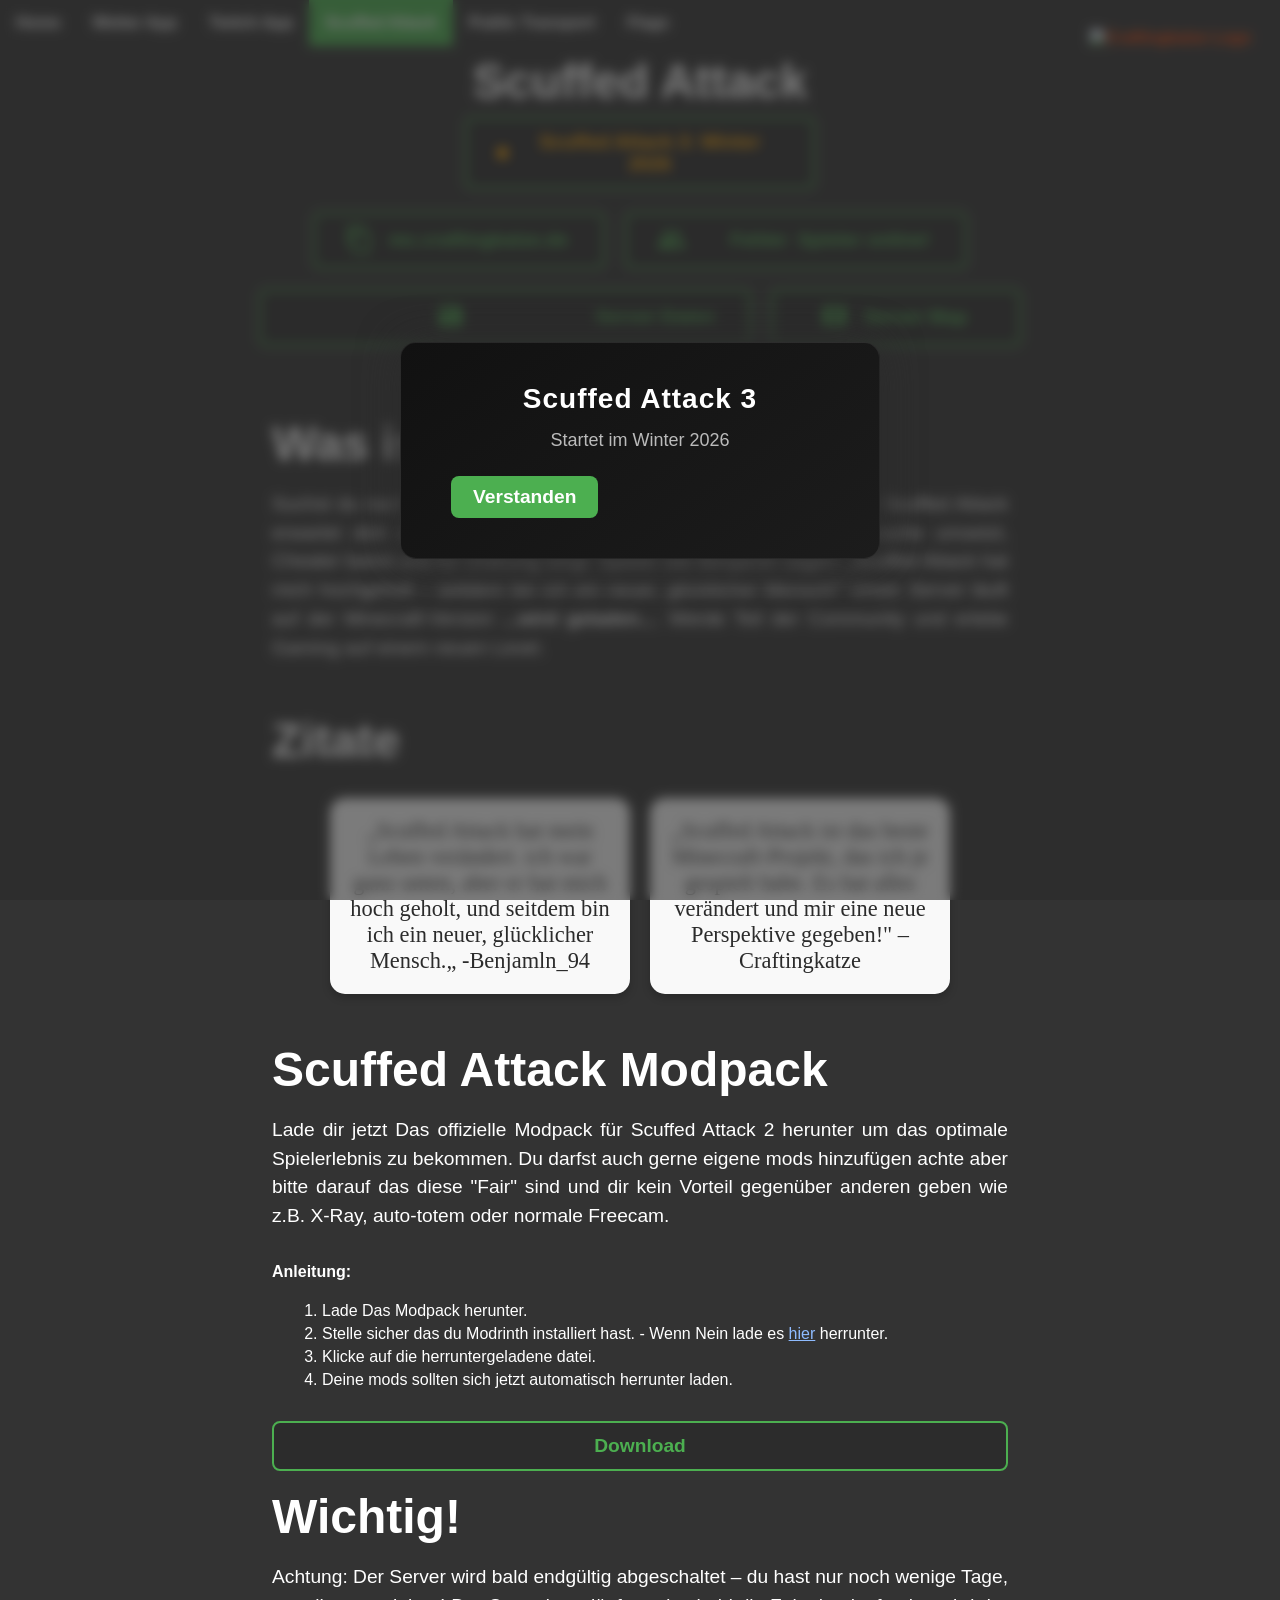
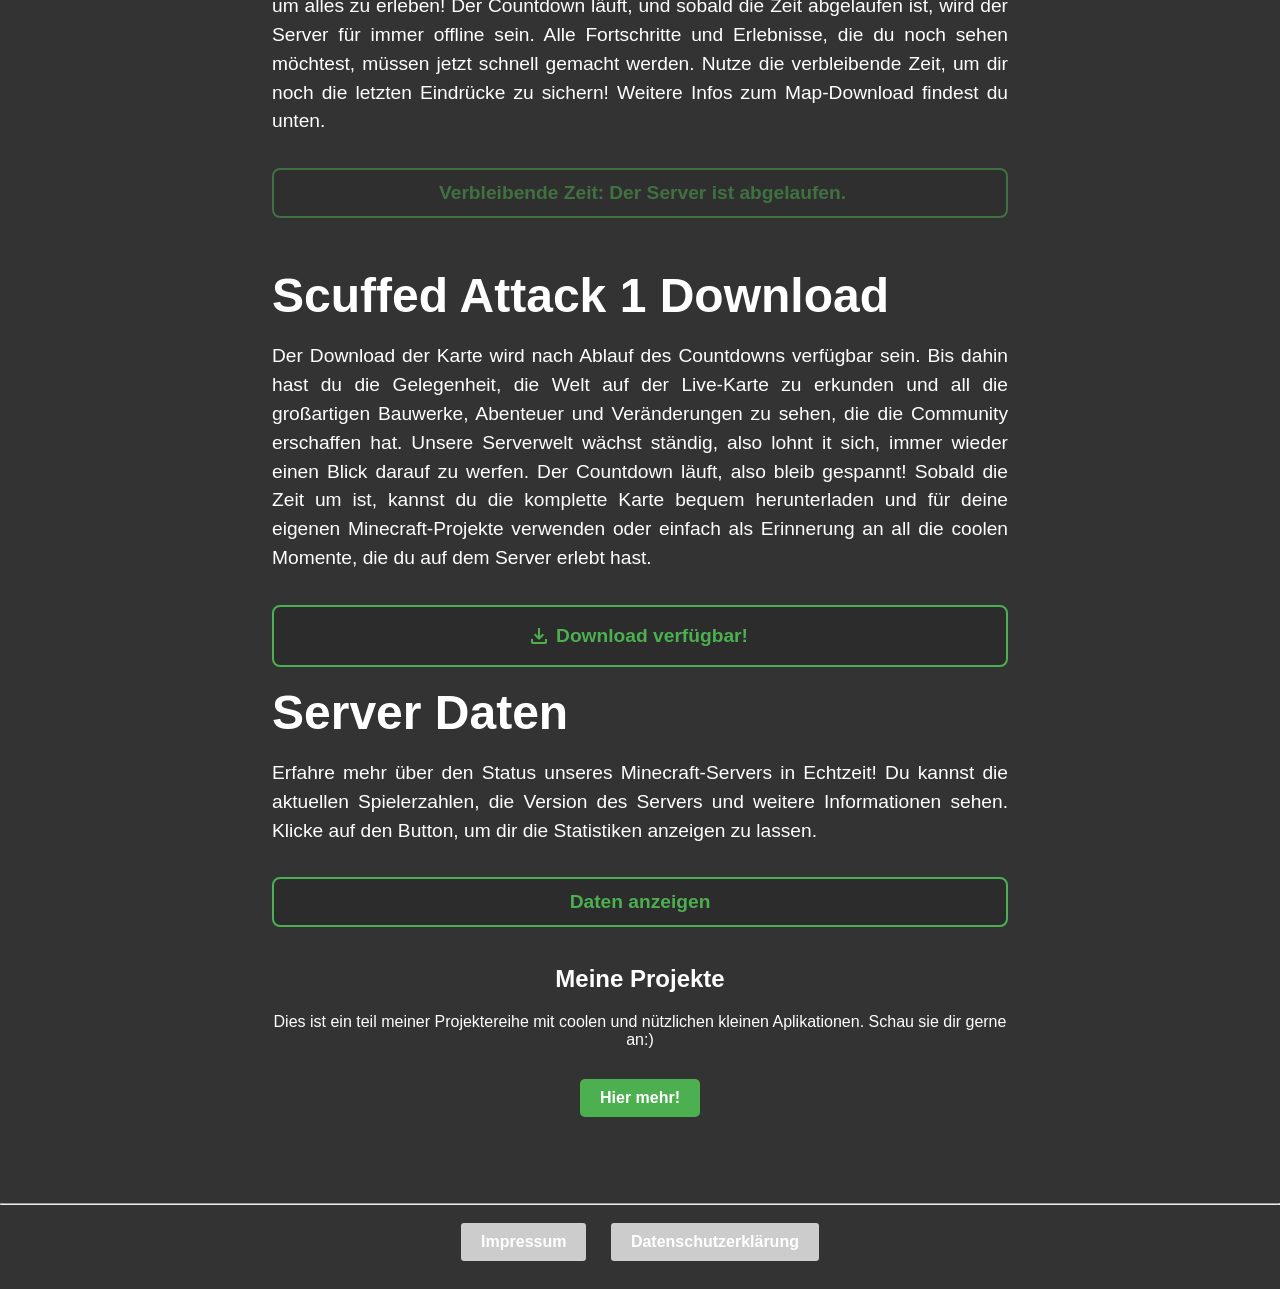
==== commit aa80184e: "Update server.html" ====
--- a/server.html
+++ b/server.html
@@ -1,7 +1,7 @@
 <!DOCTYPE html>
 <html lang="de">
 <head>
-    <link rel="icon" type="image/png" href="CC v2-1grau (1) - Kopie.png">
+    <link rel="icon" type="image/png" href="/CC v2-1grau (1) - Kopie.png">
     <nav>
         <a href="/" >Home</a>
         <a href="wetter" >Wetter App</a>
@@ -19,8 +19,8 @@
     <link rel="stylesheet" href="https://fonts.googleapis.com/css2?family=Material+Symbols+Outlined:opsz,wght,FILL,GRAD@20..48,100..700,0..1,-50..200&icon_names=open_in_new" />
     <meta name="viewport" content="width=device-width, initial-scale=1.0">
     <title>Scuffed Attack</title>
-    <link rel="stylesheet" href="style.css">
-    <link rel="stylesheet" href="server-style3.css">
+    <link rel="stylesheet" href="/style.css">
+    <link rel="stylesheet" href="/server-style3.css">
        
 </head>
 <body>
--- a/style.css
+++ b/style.css
@@ -0,0 +1,451 @@
+nav {
+    background-color: #333;
+    overflow: hidden;
+}
+
+nav a {
+    float: left;
+    display: block;
+    color: white;
+    text-align: center;
+    padding: 14px 16px;
+    text-decoration: none;
+}
+
+nav a:hover {
+    background-color: #ddd;
+    color: black;
+}
+
+.active {
+    background-color: #4CAF50;
+    color: white;
+}
+
+body {
+    font-family: 'Segoe UI', Tahoma, Geneva, Verdana, sans-serif;
+    color: #2B2B2B;
+    margin: 0;
+    padding: 0;
+    box-sizing: border-box;
+    background-color: #333;
+    transition: background-color 0.0s ease;
+}
+
+header {
+    background-color: #333;
+    padding: 1rem;
+    text-align: center;
+}
+
+h1 {
+    color: #FFFFFF;
+    font-size: 3rem;
+    margin: 0;
+}
+
+main {
+    max-width: 800px;
+    margin: 0 auto;
+    padding: 2rem;
+}
+
+.description {
+    margin-bottom: 2rem;
+    color: white;
+}
+
+.description p {
+    font-size: 1.2rem;
+    line-height: 1.5;
+    margin-bottom: 2rem;
+    text-align: justify;
+}
+
+.buttons1 {
+    display: flex;
+    justify-content: center;
+    text-align: center;
+}
+
+.button-container1 {
+    margin: 0 1rem;
+}
+
+@media only screen and (max-width: 600px) {
+    .buttons1 {
+        display: none;
+    }
+}
+
+.buttons {
+    display: flex;
+    justify-content: center;
+    text-align: center;
+}
+
+.button-container {
+    margin: 0 1rem;
+}
+
+@media only screen and (max-width: 768px) {
+    .buttons {
+        display: none;
+    }
+}
+
+a {
+    color: #FF4500;
+    text-decoration: none;
+    font-weight: bold;
+    transition: color 0.2s ease-in-out;
+}
+
+a:hover {
+    color: #2B2B2B;
+    text-decoration: underline;
+}
+
+button {
+    display: flex;
+    align-items: center;
+    padding: 1rem 2rem;
+    border-radius: 5px;
+    font-size: 1.2rem;
+    font-weight: bold;
+    text-decoration: none;
+    transition: background-color 0.2s ease-in-out;
+    border: none;
+    cursor: pointer;
+}
+
+button:hover {
+    opacity: 0.9;
+}
+
+.twitch {
+    background-color: #9147FF;
+    background-image: url('');
+}
+
+.twitch:hover {
+    background-color: #2B2B2B;
+}
+
+youtube {
+    background-color: #FF0000;
+    background-image: url('');
+}
+
+youtube:hover {
+    background-color: #2B2B2B;
+}
+
+.footer {
+    position: page;
+    bottom: 0;
+    left: 0;
+    right: 0;
+    text-align: center;
+}
+
+.footer a {
+    color: #fff;
+    text-decoration: none;
+    margin: 0 20px;
+    background-color: #ccc;
+    border: none;
+    color: white;
+    padding: 10px 20px;
+    text-align: center;
+    text-decoration: none;
+    display: inline-block;
+    font-size: 16px;
+    margin: 10px 10px;
+    cursor: pointer;
+    border-radius: 3px;
+}
+
+.footer a:hover {
+    background-color: #555;
+}
+
+.impressum1 {
+    color: red;
+    max-width: 700px;
+    margin: 0 auto;
+    background-color: #fff;
+    padding: 20px;
+    border-radius: 10px;
+    box-shadow: 0 0 10px rgba(0, 0, 0, 0.2);
+}
+
+.impressum {
+    color: black;
+    max-width: 800px;
+    margin: 0 auto;
+    background-color: #fff;
+    padding: 20px;
+    border-radius: 10px;
+    box-shadow: 0 0 10px rgba(0, 0, 0, 0.2);
+}
+
+.impressum h1 {
+    color: black;
+}
+
+.logo {
+    position: fixed;
+    top: 20px;
+    right: 20px;
+    border: solid #333;
+    border-width: 9px;
+    border-radius: 9px;
+    padding: 0px;
+}
+
+@media (max-width: 768px) {
+    .logo {
+        display: none;
+    }
+}
+
+#yt-subscribe-button {
+    display: inline-block;
+    background-color: #ff0000;
+    color: #fff;
+    padding: 10px 20px;
+    font-size: 16px;
+    font-weight: bold;
+    border-radius: 5px;
+    text-decoration: none;
+    box-shadow: 2px 2px 5px rgba(0, 0, 0, 0.3);
+}
+
+#yt-subscribe-button:hover {
+    background-color: #cc0000;
+}
+
+#subscribe-container {
+    width: 100%;
+    text-align: center;
+}
+
+.yt {
+    text-align: center;
+    color: black;
+    max-width: 130px;
+    margin: 0 auto;
+    background-color: #fff;
+    padding: 20px;
+    border-radius: 10px;
+    box-shadow: 0 0 10px rgba(0, 0, 0, 0.2);
+    float: revert;
+}
+
+body {
+    margin: 0;
+    padding-bottom: 05px;
+}
+
+body {
+    font-family: 'Segoe UI', Tahoma, Geneva, Verdana, sans-serif;
+    color: #2B2B2B;
+    margin: 0;
+    padding: 0;
+    box-sizing: border-box;
+    background-color: #333;
+    transition: background-color 0.0s ease;
+}
+
+header {
+    background-color: #333;
+    padding: 0.5rem;
+    text-align: center;
+}
+
+h1 {
+    color: #FFFFFF;
+    font-size: 3rem;
+    margin: 0;
+}
+
+main {
+    max-width: 800px;
+    margin: 0 auto;
+    padding: 2rem;
+}
+
+.description {
+    margin-bottom: 2rem;
+    color: white;
+}
+
+.description p {
+    font-size: 1.2rem;
+    line-height: 1.5;
+    margin-bottom: 2rem;
+}
+
+.buttons {
+    display: flex;
+    flex-direction: column;
+    align-items: center;
+}
+
+.button-container {
+    margin: 0.5rem 0;
+}
+
+a {
+    color: #FF4500;
+    text-decoration: none;
+    font-weight: bold;
+    transition: color 0.2s ease-in-out;
+}
+
+a:hover {
+    color: #2B2B2B;
+    text-decoration: underline;
+}
+
+button {
+    display: flex;
+    align-items: center;
+    padding: 1.5rem 2.5rem;
+    border-radius: 5px;
+    font-size: 1.2rem;
+    font-weight: bold;
+    text-decoration: none;
+    transition: background-color 0.2s ease-in-out;
+    border: none;
+    cursor: pointer;
+}
+
+button:hover {
+    opacity: 0.9;
+}
+
+@media (max-width: 768px) {
+    nav a {
+        padding: 10px 12px;
+    }
+
+    header {
+        padding: 0.5rem;
+    }
+
+    main {
+        padding: 1rem;
+    }
+
+    description p {
+        text-align: left;
+    }
+}
+
+.projects {
+    text-align: center;
+    color: white;
+}
+
+.project-buttons {
+    margin-top: 20px;
+}
+
+.project-button {
+    display: inline-block;
+    margin: 10px;
+    padding: 10px 20px;
+    background-color: #4CAF50;
+    color: white;
+    text-decoration: none;
+    border-radius: 5px;
+    transition: background-color 0.3s;
+}
+
+.project-button:hover {
+    background-color: #45a049;
+}
+
+
+/* ── Mobile Responsive Ergänzungen ── */
+
+@media (max-width: 600px) {
+
+    /* Nav: Links umbrechen statt überlappen */
+    nav {
+        display: flex;
+        flex-wrap: wrap;
+    }
+
+    nav a {
+        float: none;
+        flex: 1 1 auto;
+        text-align: center;
+        padding: 10px 8px;
+        font-size: 0.85rem;
+    }
+
+    /* Header: kleinere Schrift */
+    h1 {
+        font-size: 2rem;
+    }
+
+    /* Main: weniger Außenabstand */
+    main {
+        padding: 1rem 0.75rem;
+    }
+
+    /* Impressum Boxen: volle Breite, kein seitlicher Überlauf */
+    .impressum,
+    .impressum1 {
+        padding: 14px;
+        border-radius: 6px;
+    }
+
+    /* Projekt-Buttons: gleichmäßig verteilt, breiter */
+    .project-buttons {
+        display: flex;
+        flex-wrap: wrap;
+        justify-content: center;
+        gap: 8px;
+        margin-top: 14px;
+    }
+
+    .project-button {
+        margin: 0;
+        flex: 1 1 calc(50% - 8px);
+        text-align: center;
+        padding: 10px 8px;
+        font-size: 0.9rem;
+    }
+
+    /* Kontaktformular: Felder auf volle Breite */
+    #Kontakt input[type="text"],
+    #Kontakt textarea {
+        max-width: 100%;
+        width: 100%;
+    }
+
+    /* Footer: Buttons untereinander */
+    .footer {
+        display: flex;
+        flex-direction: column;
+        align-items: center;
+        gap: 8px;
+        padding-bottom: 12px;
+    }
+
+    .footer a {
+        margin: 0;
+        width: 80%;
+        text-align: center;
+    }
+
+    /* Description Text: linksbündig auf kleinen Screens */
+    .description p {
+        text-align: left;
+        font-size: 1rem;
+    }
+}
--- a/server-style3.css
+++ b/server-style3.css
@@ -0,0 +1,971 @@
+/* =============================================
+   GLOBAL — verhindert horizontales Überlaufen
+   und sorgt für sicheren Abstand zum Rand
+   ============================================= */
+
+*, *::before, *::after {
+    box-sizing: border-box; /* Padding/Border wird in die Breite eingerechnet */
+}
+
+html, body {
+    max-width: 100%;          /* Nie breiter als der Bildschirm */
+    overflow-x: hidden;       /* Kein horizontales Scrollen */
+}
+
+/* Alle Block-Elemente dürfen nicht über den Viewport hinausragen */
+img, video, iframe, table, pre {
+    max-width: 100%;
+}
+
+/* Sicherer Abstand zum Bildschirmrand für den Seiten-Inhalt */
+body {
+    padding-left: env(safe-area-inset-left, 0px);   /* Notch-Unterstützung (iPhone) */
+    padding-right: env(safe-area-inset-right, 0px);
+    padding-bottom: env(safe-area-inset-bottom, 0px);
+}
+
+/* Haupt-Container: immer mit Rand */
+.cards-container,
+.quotes-section,
+.player-list,
+.server-stat-item,
+.modal-content,
+.popup-content,
+.registered-players-popup {
+    max-width: 100%;
+    padding-left: max(12px, env(safe-area-inset-left));
+    padding-right: max(12px, env(safe-area-inset-right));
+}
+
+/* ============================================= */
+
+.server-ip {
+    font-weight: bold;
+}
+      .cards-container {
+    display: flex;
+    justify-content: center;
+    gap: 20px;
+    margin: 20px 0;
+    font-family: Arial, sans-serif;
+}
+
+.server-card {
+    display: flex;
+    align-items: center;
+    justify-content: center;
+    background-color: #2c2c2c;
+    border: 2px solid #4CAF50;
+    color: #4CAF50;
+    padding: 12px 30px;
+    border-radius: 8px;
+    font-size: 1.2em;
+    cursor: pointer;
+    transition: background-color 0.3s, color 0.3s;
+    min-width: 250px;
+    text-align: center;
+}
+
+.server-card:hover {
+    background-color: #4CAF50;
+    color: white;
+}
+
+.material-icons {
+    margin-right: 10px;
+    font-size: 1.5em;
+}
+
+.card-text {
+    display: inline-block;
+    margin: 0 5px;
+    font-weight: bold;
+}
+ .quotes-section {
+        display: flex;
+        justify-content: center;
+        gap: 20px;
+        margin: 30px 0;
+        flex-wrap: wrap;
+    }       
+ .quote-card {
+        background-color: #f9f9f9;
+        border-radius: 15px;
+        box-shadow: 0 4px 8px rgba(0, 0, 0, 0.2);
+        padding: 20px;
+        width: 300px;
+        text-align: center;
+        font-family: 'Dancing Script', cursive;
+        font-size: 1.4em;
+        transition: transform 0.3s ease;
+    }
+
+    .quote-card:hover {
+        transform: translateY(-5px);
+    }
+
+     #player-list-modal {
+         display: none;
+         position: fixed;
+         top: 50%;
+         left: 50%;
+         transform: translate(-50%, -50%);
+         z-index: 1000;
+         width: 90%;
+         max-width: 800px;
+         background-color: #2d2d2d;
+         border-radius: 10px;
+         padding: 20px;
+         box-shadow: 0 4px 12px rgba(0, 0, 0, 0.5);
+         color: #fff;
+     }
+     #server-data-modal {
+         display: none;
+         position: fixed;
+            margin: 20px;
+         top: 50%;
+         left: 50%;
+         transform: translate(-50%, -50%);
+         z-index: 1000;
+         width: 90%;
+         max-width: 800px;
+         background-color: #2d2d2d;
+         border-radius: 10px;
+         padding: 20px;
+         box-shadow: 0 4px 12px rgba(0, 0, 0, 0.5);
+         color: #fff;
+     }
+     
+     .modal-content h2 {
+         font-size: 1.8em;
+         color: #4CAF50;
+         text-align: center;
+         margin-bottom: 20px;
+         font-family: 'Arial', sans-serif;
+     }
+     
+     .player-list {
+         margin: 20px;
+         max-height: 300px;
+         overflow-y: auto;
+         margin-top: 20px;
+         font-family: 'Arial', sans-serif;
+            gap: 15px;
+     }
+     
+     .player-list div {
+        margin-bottom: 15px;
+        padding: 10px 20px;
+        display: flex;
+        align-items: center;
+        justify-content: flex-start;
+        background-color: #2c2c2c;
+        border: 2px solid #4CAF50;
+        color: #4CAF50;
+        padding: 12px 30px;
+        border-radius: 8px;
+        font-size: 1.2em;
+        cursor: pointer;
+        transition: background-color 0.3s, color 0.3s;
+        min-width: 250px;
+        text-align: center;
+     }
+     
+     .player-list div:hover {
+         background-color: #4CAF50;
+         color: #fff;
+     }
+     
+     button.server-card {
+        display: flex;
+        align-items: center;
+        justify-content: center;
+        background-color: #2c2c2c;
+        border: 2px solid #4CAF50;
+        color: #4CAF50;
+        padding: 12px 30px;
+        border-radius: 8px;
+        font-size: 1.2em;
+        cursor: pointer;
+        transition: background-color 0.3s, color 0.3s;
+        min-width: 250px;
+        text-align: center;
+     }
+     
+     button.server-card:hover {
+         background-color: #45a049;
+     }
+     
+     #overlay {
+         display: none;
+         position: fixed;
+         top: 0;
+         left: 0;
+         width: 100%;
+         height: 100%;
+         background: rgba(0, 0, 0, 0.7);
+         z-index: 999;
+     }
+    .material-symbols-outlined {
+         margin-left: auto;
+     }
+
+     .card-textzwei {
+         display: inline-block;
+         margin: 0 5px;
+         font-weight: bold;
+     }
+
+        .popup-overlay {
+        display: none;
+        position: fixed;
+        top: 0;
+        left: 0;
+        width: 100%;
+        height: 100%;
+        background: rgba(0, 0, 0, 0.5);
+        justify-content: center;        
+        align-items: center;
+    }
+
+    .popup-content {
+                margin-bottom: 15px;
+                padding: 10px 20px;
+                display: flex;
+                align-items: center;
+                justify-content: flex-start;
+                background-color: #2c2c2c;
+                border: 2px solid #4CAF50;
+                color: #4CAF50;
+                padding: 12px 30px;
+                border-radius: 8px;
+                font-size: 1.2em;
+                cursor: pointer;
+                transition: background-color 0.3s, color 0.3s;
+                min-width: 250px;
+                text-align: center;
+    }
+
+    .popup-content h2 {
+        margin-top: 0;
+    }
+
+    .server-stat-item {
+                margin: 20px;
+                max-height: 300px;
+                overflow-y: auto;
+                margin-top: 20px;
+                font-family: 'Arial', sans-serif;
+                gap: 15px;
+    }
+
+    .server-stat-item span {
+                    margin-bottom: 15px;
+                padding: 10px 20px;
+                display: flex;
+                align-items: center;
+                justify-content: flex-start;
+                background-color: #2c2c2c;
+                border: 2px solid #4CAF50;
+                color: #4CAF50;
+                padding: 12px 30px;
+                border-radius: 8px;
+                font-size: 1.2em;
+                cursor: pointer;
+                transition: background-color 0.3s, color 0.3s;
+                min-width: 250px;
+                text-align: center;
+    }
+
+    .server-stat-item .material-symbols-outlined {
+        font-size: 24px;
+        margin-right: 10px;
+        color: #4CAF50;
+    }
+
+    .server-stat-item span:nth-child(2) {
+        font-weight: bold;
+    }
+
+    .server-stat-item span:nth-child(3) {
+        color: #555;
+    }
+
+    .status-dot {
+        width: 12px;
+        height: 12px;
+        border-radius: 50%;
+        margin-right: 8px;
+        animation: pulse 1.5s infinite;
+    }
+    
+    @keyframes pulse {
+        0% { transform: scale(1); opacity: 1; }
+        50% { transform: scale(1.2); opacity: 0.7; }
+        100% { transform: scale(1); opacity: 1; }
+    }
+    
+    .green { background-color: green; }
+    .red { background-color: red; }
+    .orange { background-color: orange; }
+    
+.list-divider {
+    height: 1px;
+    background: linear-gradient(to right, transparent, rgba(255, 255, 255, 0.3), transparent);
+    margin: 20px 0;
+    width: 100%;
+}
+
+.player-list-section {
+    margin-bottom: 20px;
+    width: 100%;
+}
+
+.player-list-section h3 {
+    display: flex;
+    justify-content: space-between;
+    align-items: center;
+    margin: 0 0 10px 0;
+    padding: 0 10px;
+}
+
+.player-list-section h3 .status-indicator {
+    display: inline-block;
+    width: 12px;
+    height: 12px;
+    border-radius: 50%;
+    margin-right: 10px;
+}
+
+.player-count {
+    background: rgba(0, 0, 0, 0.5);
+    padding: 4px 8px;
+    border-radius: 5px;
+    font-size: 0.9em;
+    font-weight: bold;
+}
+
+.status-indicator {
+    width: 8px;
+    height: 8px;
+    border-radius: 50%;
+    display: inline-block;
+    margin-right: 8px;
+}
+
+.online-indicator {
+    background-color: #4CAF50;
+    box-shadow: 0 0 8px #4CAF50;
+}
+
+.offline-indicator {
+    background-color: #ff4444;
+    box-shadow: 0 0 8px #ff4444;
+}
+
+.player-list-section .player-list {
+    max-height: 300px;
+    overflow-y: auto;
+    background-color: rgba(51, 51, 51, 0.5);
+    border-radius: 8px;
+    padding: 15px;
+    width: 100%;
+}
+
+.player-list-section .player-item {
+    display: flex;
+    align-items: center;
+    justify-content: space-between;
+    margin-bottom: 12px;
+    padding: 12px;
+    border-radius: 8px;
+    background-color: rgba(255, 255, 255, 0.1);
+    position: relative;
+    cursor: pointer;
+    transition: all 0.3s ease;
+    width: 100%;
+    box-sizing: border-box;
+}
+
+.player-list-section .player-item img {
+    width: 40px;
+    height: 40px;
+    margin-right: 15px;
+    border-radius: 5px;
+}
+
+.player-list-section .player-item .player-info {
+    display: flex;
+    align-items: center;
+    flex-grow: 1;
+}
+
+.player-list-section .player-item .player-name {
+    font-size: 1.6rem;
+    color: #fff;
+    font-weight: 500;
+}
+
+.player-list-section .player-item .player-status {
+    font-size: 0.9rem;
+    margin-left: 10px;
+    padding: 4px 8px;
+    border-radius: 12px;
+    font-weight: bold;
+}
+
+.player-list-section .player-item .status-online {
+    background-color: #4CAF50;
+    color: white;
+}
+
+.player-list-section .player-item .status-offline {
+    background-color: #ff4444;
+    color: white;
+}
+
+.player-list-section .player-tag {
+    display: inline-block;
+    padding: 4px 10px;
+    border-radius: 12px;
+    font-size: 0.8rem;
+    font-weight: bold;
+    margin-left: 8px;
+    text-transform: uppercase;
+}
+
+.player-list-section .tag-admin { background-color: #ff4444; color: white; }
+.player-list-section .tag-owner { background-color: #7944ff; color: white; }
+.player-list-section .tag-coadmin { background-color: #ff8800; color: white; }
+.player-list-section .tag-player { background-color: #666666; color: white; }
+
+.player-list-section .material-symbols-outlined {
+    color: white;
+    margin-left: 10px;
+    font-size: 22px;
+    opacity: 0.7;
+    transition: opacity 0.2s ease;
+}
+
+.player-list-section .player-item:hover .material-symbols-outlined {
+    opacity: 1;
+}
+
+        #fullscreen-popup {
+            position: fixed;
+            top: 0;
+            left: 0;
+            width: 100%;
+            height: 100%;
+            background-color: rgba(0, 0, 0, 0.9);
+            display: flex;
+            flex-direction: column;
+            justify-content: center;
+            align-items: center;
+            z-index: 9999;
+            color: white;
+            text-align: center;
+            padding: 20px;
+            box-sizing: border-box;
+        }
+        
+        #fullscreen-popup.hidden {
+            display: none;
+        }
+        
+        .popup-content {
+            max-width: 600px;
+            width: 90%;
+            background-color: rgba(30, 30, 30, 0.9);
+            padding: 40px;
+            border-radius: 15px;
+            box-shadow: 0 0 30px rgba(0, 150, 255, 0.5);
+            display: flex;
+            flex-direction: column;
+            align-items: center;
+        }
+        
+        .popup-title {
+            font-size: 2.5rem;
+            margin-bottom: 15px;
+            color: #4CAF50;
+        }
+        
+        .popup-subtitle {
+            font-size: 1.5rem;
+            margin-bottom: 25px;
+            color: #FFC107;
+        }
+        
+        .countdown-container {
+            margin: 20px 0;
+            font-size: 2rem;
+            font-weight: bold;
+            color: #4CAF50;
+            display: flex;
+            flex-direction: column;
+            align-items: center;
+            width: 100%;
+        }
+        
+        .countdown-row {
+            display: flex;
+            justify-content: center;
+            margin-bottom: 10px;
+            width: 100%;
+        }
+        
+        .countdown-item {
+            margin: 0 10px;
+            padding: 10px 15px;
+            background-color: rgba(0, 0, 0, 0.5);
+            border-radius: 8px;
+            min-width: 80px;
+        }
+        
+        .countdown-labels {
+            display: flex;
+            justify-content: center;
+            width: 100%;
+        }
+        
+        .countdown-label {
+            font-size: 1rem;
+            color: #ccc;
+            margin: 0 25px;
+            min-width: 80px;
+            text-align: center;
+        }
+        
+        .popup-message {
+            margin: 20px 0;
+            font-size: 1.2rem;
+            line-height: 1.5;
+        }
+        
+        .signup-button {
+            display: inline-block;
+            background-color: #4CAF50;
+            color: white;
+            padding: 20px 40px;
+            font-size: 1.5rem;
+            font-weight: bold;
+            text-decoration: none;
+            border-radius: 10px;
+            margin-top: 20px;
+            transition: all 0.3s ease;
+            box-shadow: 0 4px 15px rgba(76, 175, 80, 0.4);
+            width: 80%;
+            max-width: 300px;
+        }
+        
+        .signup-button:hover {
+            background-color: #45a049;
+            transform: translateY(-3px);
+            box-shadow: 0 6px 20px rgba(76, 175, 80, 0.6);
+        }
+        
+        .close-popup {
+            position: absolute;
+            top: 20px;
+            right: 20px;
+            background: none;
+            border: none;
+            color: white;
+            font-size: 2rem;
+            cursor: pointer;
+            padding: 10px;
+        }
+
+        .player-tag {
+            display: inline-block;
+            padding: 2px 8px;
+            border-radius: 12px;
+            font-size: 0.7rem;
+            font-weight: bold;
+            margin-left: 8px;
+            text-transform: uppercase;
+        }
+        
+        .tag-admin { background-color: #ff4444; color: white; }
+        .tag-owner { background-color: #7944ff; color: white; }
+        .tag-coadmin { background-color: #ff8800; color: white; }
+        .tag-player { background-color: #666666; color: white; }
+        
+        .registered-players-popup {
+            margin-top: 20px;
+            width: 100%;
+            max-height: 300px;
+            overflow-y: auto;
+            background-color: rgba(51, 51, 51, 0.5);
+            border-radius: 8px;
+            padding: 10px;
+        }
+
+        .registered-players-popup h3 {
+            margin-bottom: 10px;
+            color: #FFC107;
+        }
+
+        .registered-players-popup .player-item {
+            display: flex;
+            align-items: center;
+            justify-content: space-between;
+            margin-bottom: 8px;
+            padding: 8px;
+            border-radius: 5px;
+            background-color: rgba(255, 255, 255, 0.1);
+            position: relative;
+            cursor: pointer;
+            transition: background-color 0.2s ease;
+        }
+
+        .registered-players-popup .player-item:hover {
+            background-color: rgba(255, 255, 255, 0.2);
+        }
+
+        .registered-players-popup .player-item img {
+            width: 24px;
+            height: 24px;
+            margin-right: 10px;
+        }
+
+        .registered-players-popup .player-item .material-symbols-outlined {
+            color: white;
+            margin-left: auto;
+            margin-right: 5px;
+            font-size: 20px;
+        }
+        
+        .player-list-section {
+            margin-bottom: 20px;
+        }
+        
+        .player-list-section h3 {
+            margin-bottom: 10px;
+            color: #fff;
+            display: flex;
+            align-items: center;
+        }
+        
+        .player-list-section h3 .status-indicator {
+            display: inline-block;
+            width: 10px;
+            height: 10px;
+            border-radius: 50%;
+            margin-right: 10px;
+        }
+        
+        .online-indicator { background-color: #4CAF50; }
+        .offline-indicator { background-color: #ff4444; }
+        
+        .player-list-section .player-list {
+            max-height: 200px;
+            overflow-y: auto;
+            background-color: rgba(51, 51, 51, 0.5);
+            border-radius: 8px;
+            padding: 10px;
+        }
+        
+        .player-list-section .player-item {
+            display: flex;
+            align-items: center;
+            justify-content: space-between;
+            margin-bottom: 8px;
+            padding: 8px;
+            border-radius: 5px;
+            background-color: rgba(255, 255, 255, 0.1);
+            position: relative;
+            cursor: pointer;
+            transition: background-color 0.2s ease;
+        }
+
+        .player-list-section .player-item:hover {
+            background-color: rgba(255, 255, 255, 0.2);
+        }
+        
+        .player-list-section .player-item img {
+            width: 36px;
+            height: 36px;
+            margin-right: 15px;
+        }
+        
+        .player-list-section .player-item .player-info {
+            display: flex;
+            align-items: center;
+            flex-grow: 1;
+        }
+        
+        .player-list-section .player-item .player-name {
+            font-size: 1.5rem;
+            color: #fff;
+        }
+        
+        .player-list-section .player-item .player-status {
+            font-size: 1.1rem;
+            margin-left: 10px;
+            padding: 2px 6px;
+            border-radius: 10px;
+        }
+        
+        .player-list-section .player-item .status-online {
+            background-color: #4CAF50;
+            color: white;
+        }
+        
+        .player-list-section .player-item .status-offline {
+            background-color: #ff4444;
+            color: white;
+        }
+        
+        .modal-content {
+            background-color: rgba(30, 30, 30, 0.95);
+            padding: 30px;
+            border-radius: 15px;
+            box-shadow: 0 0 30px rgba(0, 150, 255, 0.5);
+            color: white;
+            max-width: 700px;
+            width: 90%;
+            max-height: 80vh;
+            overflow-y: auto;
+        }
+        
+        .modal-content h2 {
+            color: #4CAF50;
+            margin-bottom: 20px;
+            text-align: center;
+            font-size: 2rem;
+        }
+
+/* Gemeinsame Tag-Stile */
+.player-tag {
+    display: inline-block;
+    padding: 4px 10px;
+    border-radius: 12px;
+    font-size: 0.8rem;
+    font-weight: bold;
+    margin-left: 8px;
+    text-transform: uppercase;
+    line-height: 1;
+    vertical-align: middle;
+}
+
+.tag-admin { background-color: #ff4444; color: white; }
+.tag-owner { background-color: #7944ff; color: white; }
+.tag-coadmin { background-color: #ff8800; color: white; }
+.tag-player { background-color: #666; color: white; }
+
+.status-online {
+    background-color: #4CAF50;
+    color: white;
+    padding: 4px 10px;
+    border-radius: 12px;
+    font-size: 0.8rem;
+    font-weight: bold;
+    margin-left: 10px;
+    text-transform: uppercase;
+    line-height: 1;
+    vertical-align: middle;
+}
+
+.status-offline {
+    background-color: #ff4444;
+    color: white;
+    padding: 4px 10px;
+    border-radius: 12px;
+    font-size: 0.8rem;
+    font-weight: bold;
+    margin-left: 10px;
+    text-transform: uppercase;
+    line-height: 1;
+    vertical-align: middle;
+}
+
+.player-list-section .player-item .player-status {
+    font-size: 0.8rem;
+    margin-left: 10px;
+    padding: 4px 10px;
+    border-radius: 12px;
+    font-weight: bold;
+    text-transform: uppercase;
+    line-height: 1;
+}
+
+.registered-players-popup .player-item .player-status {
+    font-size: 0.7rem;
+    margin-left: 8px;
+    padding: 3px 8px;
+    border-radius: 10px;
+    font-weight: bold;
+    text-transform: uppercase;
+    line-height: 1;
+}
+
+/* =============================================
+   MOBILE RESPONSIVE — alle Breakpoints
+   ============================================= */
+
+@media (max-width: 768px) {
+
+    /* Karten-Container: Spalten statt Reihen */
+    .cards-container {
+        flex-direction: column;
+        align-items: center;
+    }
+
+    .server-card {
+        width: 90%;
+        min-width: unset;
+        margin-bottom: 10px;
+        font-size: 1em;
+        padding: 12px 20px;
+    }
+
+    /* Textzusatz ausblenden */
+    .card-textzwei {
+        display: none;
+    }
+
+    /* Modals: kein fixer translate, oben scrollen */
+    #player-list-modal,
+    #server-data-modal {
+        top: 10px;
+        left: 50%;
+        transform: translateX(-50%);
+        width: 95%;
+        max-height: 90vh;
+        overflow-y: auto;
+        padding: 15px;
+        margin: 0;
+    }
+
+    /* Modal-Inhalt */
+    .modal-content {
+        padding: 15px;
+        max-height: unset;
+        width: 100%;
+        box-sizing: border-box;
+    }
+
+    .modal-content h2 {
+        font-size: 1.4rem;
+    }
+
+    /* Fullscreen-Popup */
+    .popup-content {
+        padding: 20px;
+        width: 95%;
+        min-width: unset;
+        box-sizing: border-box;
+        border: none;
+        font-size: 1em;
+    }
+
+    .popup-title { font-size: 2rem; }
+    .popup-subtitle { font-size: 1.2rem; }
+
+    .countdown-container { font-size: 1.5rem; }
+    .countdown-item { min-width: 60px; margin: 0 5px; padding: 8px 12px; }
+    .countdown-label { min-width: 60px; margin: 0 5px; }
+
+    .signup-button { font-size: 1.2rem; padding: 15px 30px; }
+
+    /* Spieler-Items */
+    .player-list-section .player-item { padding: 10px; }
+    .player-list-section .player-item img { width: 32px; height: 32px; margin-right: 10px; }
+    .player-list-section .player-item .player-name { font-size: 1.3rem; }
+    .player-list-section h3 { font-size: 1.3rem; }
+
+    /* Player-Liste innen */
+    .player-list {
+        margin: 10px 0;
+    }
+
+    .player-list div {
+        min-width: unset;
+        width: 100%;
+        box-sizing: border-box;
+        font-size: 1em;
+        padding: 10px 15px;
+    }
+
+    /* Server-Stat */
+    .server-stat-item span {
+        min-width: unset;
+        width: 100%;
+        box-sizing: border-box;
+        font-size: 1em;
+        padding: 10px 15px;
+    }
+
+    /* Tags & Status */
+    .player-tag,
+    .status-online,
+    .status-offline,
+    .player-list-section .player-item .player-status {
+        font-size: 0.7rem;
+        padding: 3px 8px;
+        margin-left: 6px;
+    }
+
+    /* Quote-Karten */
+    .quote-card {
+        width: 90%;
+    }
+
+    /* Close-Button im Popup besser erreichbar */
+    .close-popup {
+        top: 10px;
+        right: 10px;
+        font-size: 1.6rem;
+    }
+}
+
+@media (max-width: 480px) {
+
+    .server-card {
+        width: 100%;
+        font-size: 0.95em;
+    }
+
+    #player-list-modal,
+    #server-data-modal {
+        top: 5px;
+        width: 98%;
+        padding: 10px;
+    }
+
+    .modal-content h2 { font-size: 1.2rem; }
+
+    .popup-title { font-size: 1.8rem; }
+    .popup-subtitle { font-size: 1.1rem; }
+    .countdown-container { font-size: 1.3rem; }
+    .countdown-item { min-width: 50px; margin: 0 3px; padding: 6px 10px; }
+    .countdown-label { min-width: 50px; margin: 0 3px; font-size: 0.9rem; }
+    .popup-message { font-size: 1rem; }
+    .signup-button { font-size: 1.1rem; padding: 12px 25px; }
+
+    .player-list-section .player-item { padding: 8px; }
+    .player-list-section .player-item img { width: 28px; height: 28px; margin-right: 8px; }
+    .player-list-section .player-item .player-name { font-size: 1.1rem; }
+    .player-list-section h3 { font-size: 1.1rem; }
+    .player-list-section .player-tag { font-size: 0.7rem; padding: 3px 8px; }
+
+    .player-tag,
+    .status-online,
+    .status-offline,
+    .player-list-section .player-item .player-status {
+        font-size: 0.65rem;
+        padding: 2px 6px;
+        margin-left: 4px;
+    }
+
+    .registered-players-popup .player-item .player-status {
+        font-size: 0.6rem;
+        padding: 2px 5px;
+    }
+
+    .popup-content {
+        padding: 15px;
+    }
+}
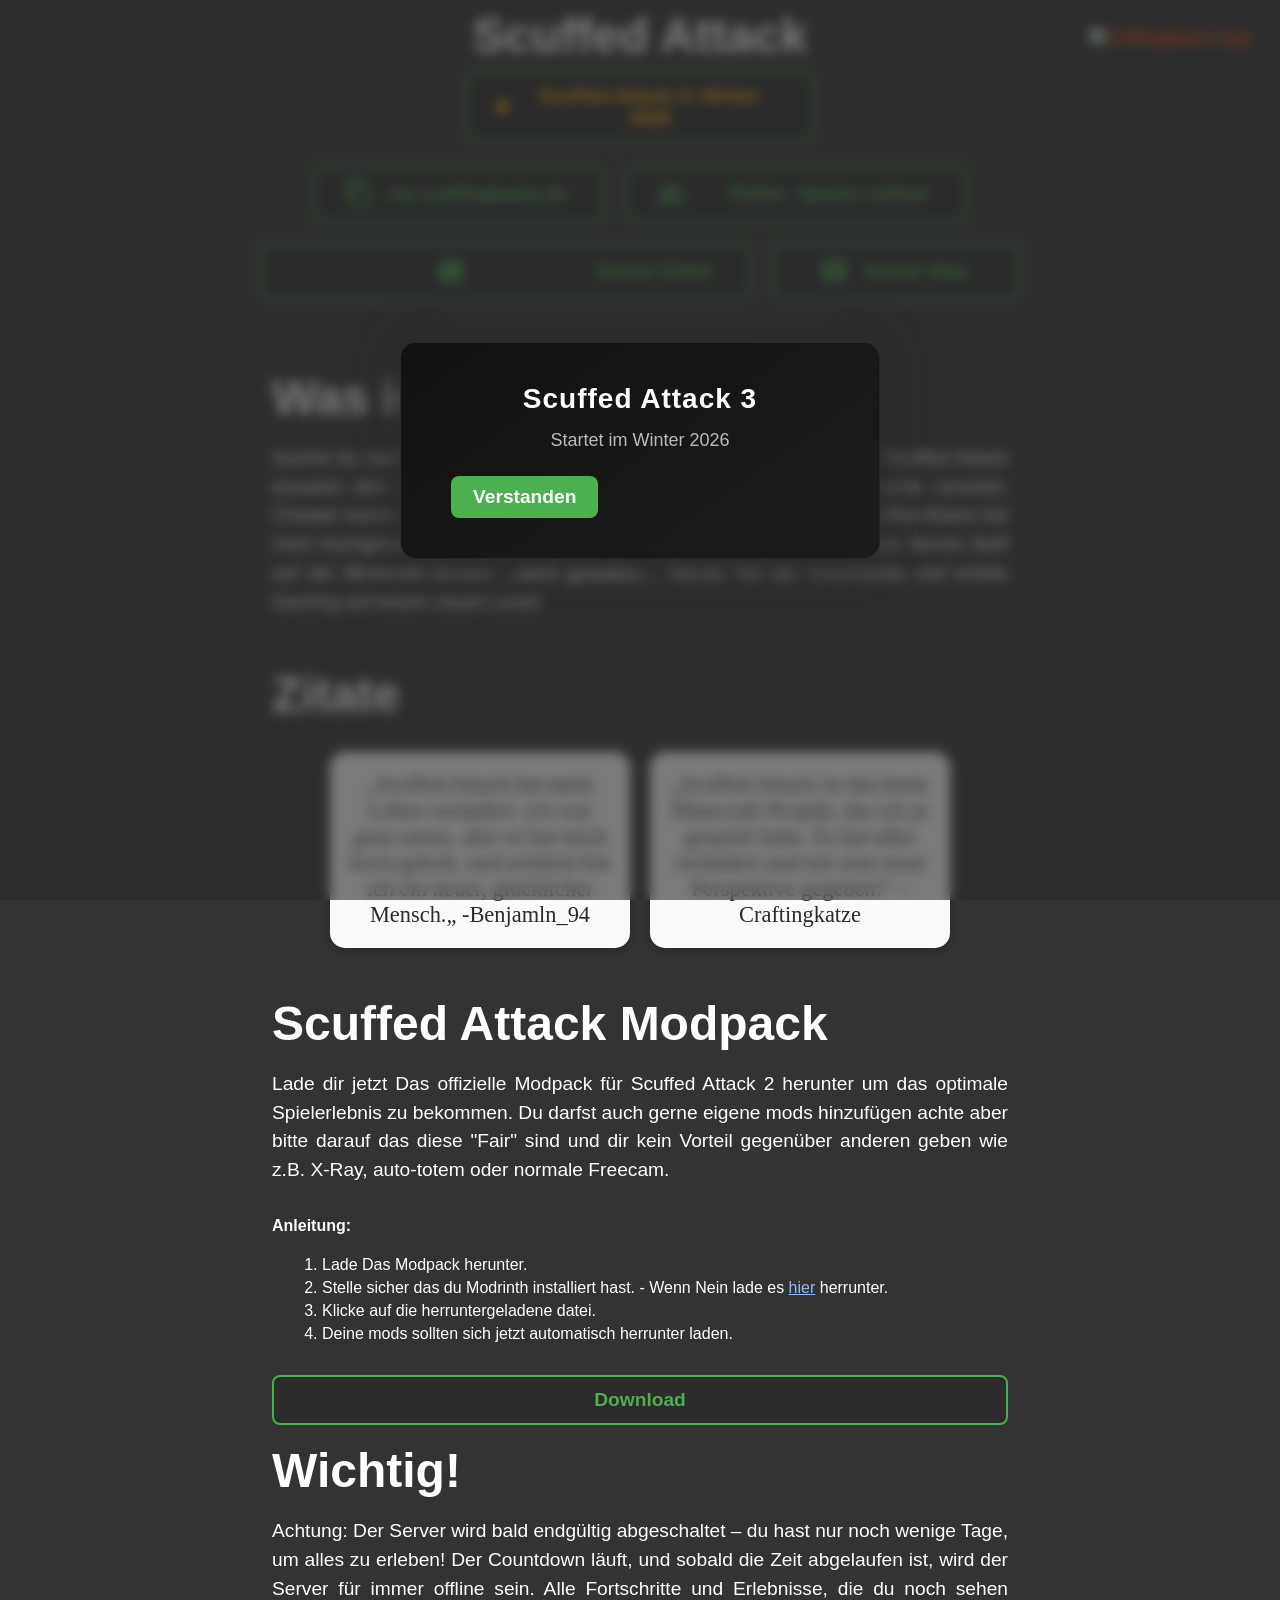
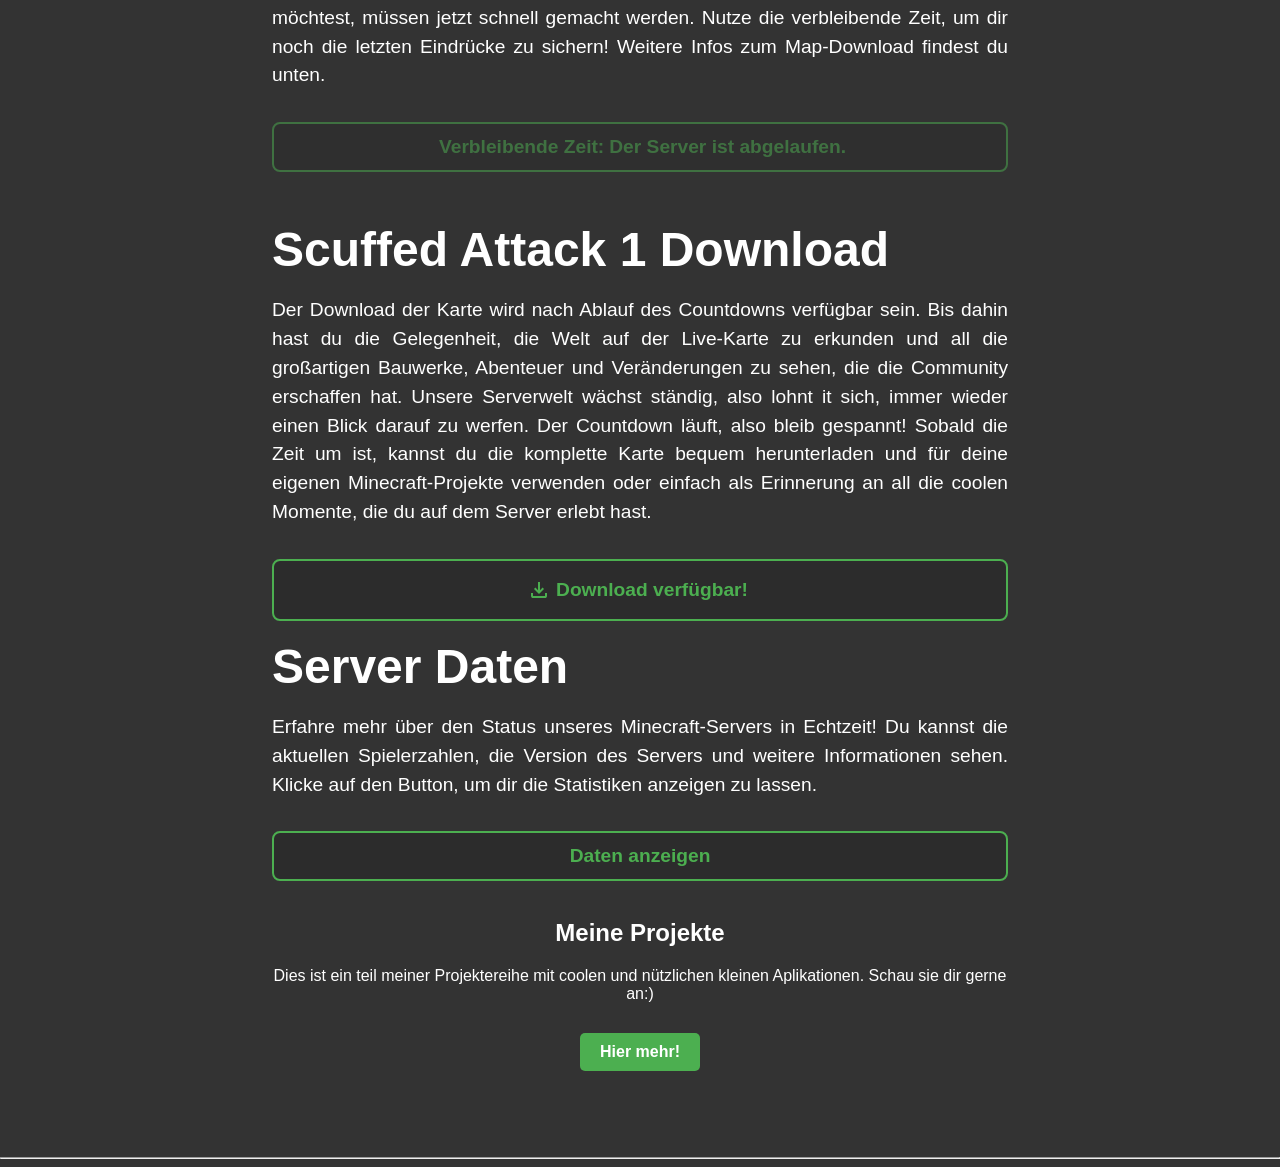
==== commit ecb5882c: "Remove navigation and footer sections from server.html Removed navigation links and footer from serv" ====
--- a/server.html
+++ b/server.html
@@ -1,15 +1,7 @@
 <!DOCTYPE html>
 <html lang="de">
 <head>
-    <link rel="icon" type="image/png" href="/CC v2-1grau (1) - Kopie.png">
-    <nav>
-        <a href="/" >Home</a>
-        <a href="wetter" >Wetter App</a>
-        <a href="twitch">Twitch App</a>
-        <a href="server" class="active">Scuffed Attack</a>
-        <a href="/bvg/">Public Transport</a>
-        <a href="flags">Flags</a>
-    </nav>
+   
     <meta charset="UTF-8">
     <link rel="stylesheet" href="https://cdnjs.cloudflare.com/ajax/libs/font-awesome/6.0.0-beta3/css/all.min.css">
     <link href="https://fonts.googleapis.com/icon?family=Material+Icons" rel="stylesheet">
@@ -379,12 +371,7 @@
     </main>
     
     <hr>
-    
-    <div class="footer">
-        <a href="/imp">Impressum</a>
-        <a href="/Datenschutzerklaerung">Datenschutzerklärung</a>
-    </div>
-    <br>
+ 
 
     <script>
     // ========== KONFIGURATION ==========
